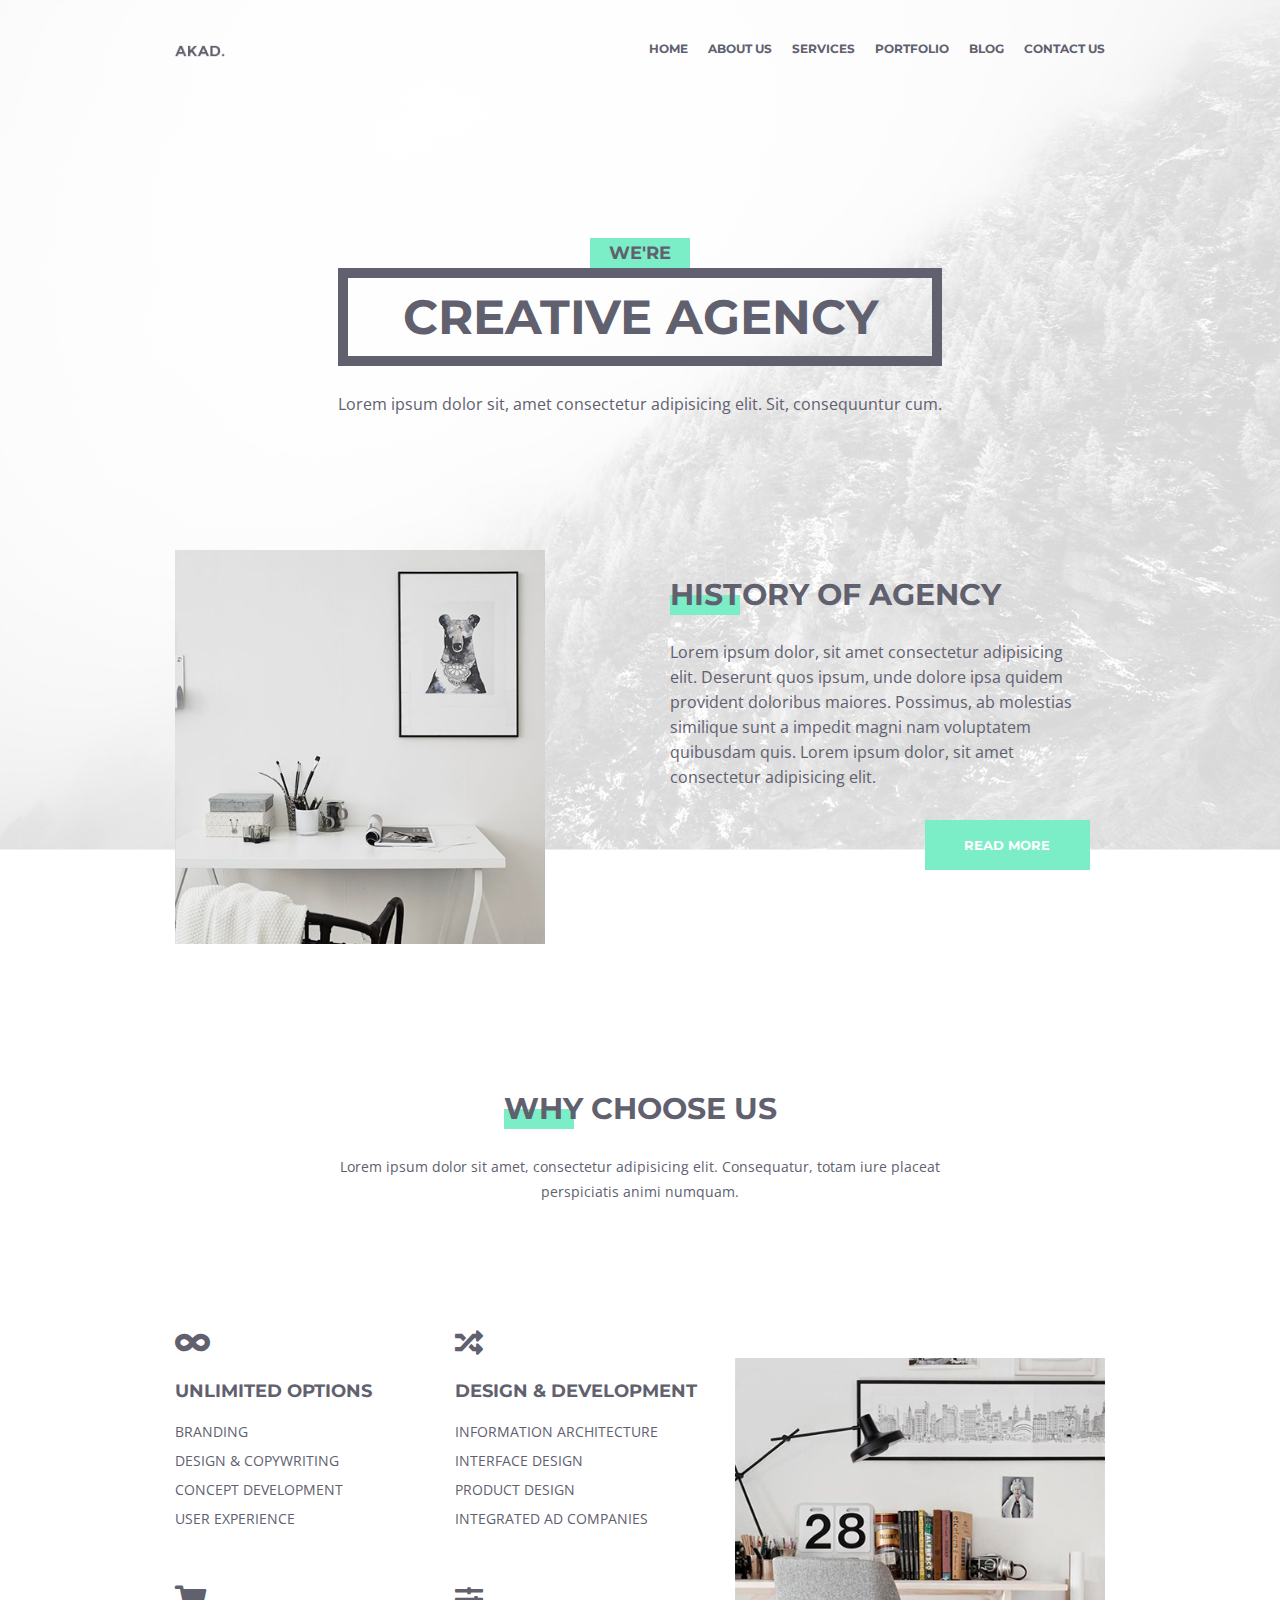
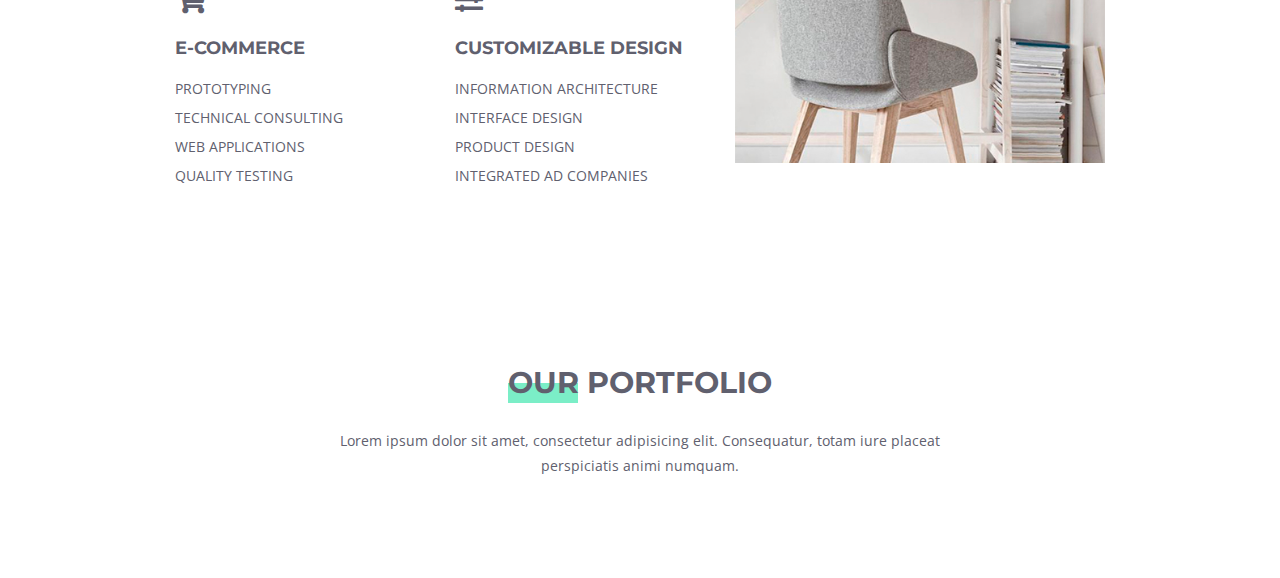
==== index.html @ 32f91527 "added index.html, styles, images" ====
<!DOCTYPE html>
<html lang="en">
<head>
    <link rel="stylesheet" href="reset.css">
    <link rel="stylesheet" href="style.css">
    <link rel="stylesheet" href="fontawesome/all.css">

    <link rel="preconnect" href="https://fonts.gstatic.com">
    <link href="https://fonts.googleapis.com/css2?family=Open+Sans:wght@300;400;600;700;800&display=swap" rel="stylesheet">
    <link href="https://fonts.googleapis.com/css2?family=Montserrat:wght@300;400;500;600;700;800;900&display=swap" rel="stylesheet">

    <meta charset="UTF-8">
    <meta name="viewport" content="width=device-width, initial-scale=1.0">
    <title>AKAD</title>
</head>
<body>
    <header class="header">
        <div class="container">
            <div class="row">
                <div class="col-xs-12 col-md-1">
                    <div class="logo">
                        <a href="index.html"><img src="img/logo.png" alt=""></a>
                    </div>
                </div>

                <div class="col-xs-12 col-md-11 flex-end">
                    <nav class="nav">
                        <ul class="menu">
                            <li><a href="">home</a></li>
                            <li><a href="">about us</a></li>
                            <li><a href="">services</a></li>
                            <li><a href="">portfolio</a></li>
                            <li><a href="">blog</a></li>
                            <li><a href="">contact us</a></li>
                        </ul>
                    </nav>
                </div>
            </div>
        </div>
    </header>

    <div class="site-hero">
        <div class="container">
            <div class="row">
                <div class="col-xs-12 col-md-12">
                    <div class="slides">
                        <div class="slide-1">
                            <div class="small-title">
                                <h3>we're</h3>
                            </div>
                            <div class="big-title">
                                <h2>creative agency</h2>
                            </div>
                            <p>Lorem ipsum dolor sit, amet consectetur adipisicing elit. Sit, consequuntur cum.</p>
                        </div>
                    </div>
                </div>
            </div>
        </div>
    </div>

    <div class="site-history-agency">
        <div class="container">
            <div class="row">
                <div class="col-xs-12 col-md-5 center-xs">
                    <div class="history-pic">
                        <img src="img/hero-post.png" alt="">
                    </div>
                </div>

                <div class="col-xs-12 col-md-1"></div>

                <div class="col-xs-12 col-md-6">
                    <div class="history-info center-col-xs">
                        <div class="section-title">
                            <h2>history of agency</h2>
                        </div>
                        <div class="history-desc">
                            <p>Lorem ipsum dolor, sit amet consectetur adipisicing elit. Deserunt quos ipsum, unde dolore ipsa quidem provident doloribus maiores. Possimus, ab molestias similique sunt a impedit magni nam voluptatem quibusdam quis. Lorem ipsum dolor, sit amet consectetur adipisicing elit.</p>
                            <button class="default-btn green">read more</button>
                        </div>
                    </div>
                </div>
            </div>
        </div>
    </div>

    <main class="main">
        <section class="page choose-us">
            <div class="container">
                <div class="row">
                    <div class="col-xs-12 col-md-12 flex-center">
                        <div class="section-title">
                            <h2>why choose us</h2>
                        </div>
                    </div>
                    <div class="col-xs-12 col-md-12 flex-center-horiz">
                        <div class="section-desc">
                            <p>Lorem ipsum dolor sit amet, consectetur adipisicing elit. Consequatur, totam iure placeat perspiciatis animi numquam.</p>
                        </div>
                    </div>
                </div>

                <div class="row">
                    <div class="col-xs-12 col-md-7 col-sm-12">
                        <div class="row">
                            <div class="col-xs-12 col-md-6 col-sm-6 center-xs">
                                <div class="service">
                                    <div class="service-title">
                                        <i class="fas fa-infinity fa-2x"></i>
                                        <h3>unlimited options</h3>
                                    </div>
                                    <div class="service-desc">
                                        <p>branding</p>
                                        <p>design & copywriting</p>
                                        <p>concept development</p>
                                        <p>user experience</p>
                                    </div>
                                </div>
                            </div>

                            <div class="col-xs-12 col-md-6 col-sm-6 center-xs">
                                <div class="service">
                                    <div class="service-title">
                                        <i class="fas fa-random fa-2x"></i>
                                        <h3>design & development</h3>
                                    </div>
                                    <div class="service-desc">
                                        <p>information architecture</p>
                                        <p>interface design</p>
                                        <p>product design</p>
                                        <p>integrated ad companies</p>
                                    </div>
                                </div>
                            </div>

                            <div class="col-xs-12 col-md-6 col-sm-6 center-xs">
                                <div class="service">
                                    <div class="service-title">
                                        <i class="fas fa-shopping-cart fa-2x"></i>
                                        <h3>e-commerce</h3>
                                    </div>
                                    <div class="service-desc">
                                        <p>prototyping</p>
                                        <p>technical consulting</p>
                                        <p>web applications</p>
                                        <p>quality testing</p>
                                    </div>
                                </div>
                            </div>

                            <div class="col-xs-12 col-md-6 col-sm-6 center-xs">
                                <div class="service">
                                    <div class="service-title">
                                        <i class="fas fa-sliders-h fa-2x"></i>
                                        <h3>customizable design</h3>
                                    </div>
                                    <div class="service-desc">
                                        <p>information architecture</p>
                                        <p>interface design</p>
                                        <p>product design</p>
                                        <p>integrated ad companies</p>
                                    </div>
                                </div>
                            </div>
                        </div>
                    </div>

                    <div class="col-xs-12 col-md-5 col-sm-12 center-xs flex-center-vert">
                        <div class="service-pic">
                            <img src="img/service-post.png" alt="">
                        </div>
                    </div>
                </div>
            </div>
        </section>

        <section class="page portfolio">
            <div class="container">
                <div class="row">
                    <div class="col-xs-12 col-md-12 flex-center">
                        <div class="section-title">
                            <h2>our portfolio</h2>
                        </div>
                    </div>
                    <div class="col-xs-12 col-md-12 flex-center-horiz">
                        <div class="section-desc">
                            <p>Lorem ipsum dolor sit amet, consectetur adipisicing elit. Consequatur, totam iure placeat perspiciatis animi numquam.</p>
                        </div>
                    </div>
                </div>
            </div>
        </section>
    </main>
</body>
</html>
---- style.css ----
.col-xs-12 {
  flex: 0 0 100%;
  max-width: 100%;
}

.container {
  width: 100%;
  padding: 0 15px;
  margin: 0 auto;
}

.row {
  display: flex;
  flex-wrap: wrap;
  margin: 0 -15px;
}

.page {
  padding-top: 150px;
}

[class*=col-] {
  padding: 0 15px;
}

@media (min-width: 1200px) {
  .container {
    max-width: 1140px;
  }
}
@media (min-width: 992px) {
  .container {
    max-width: 960px;
  }

  .col-md-1 {
    flex: 0 0 8.3333333333%;
    max-width: 8.3333333333%;
  }

  .col-md-2 {
    flex: 0 0 16.6666666667%;
    max-width: 16.6666666667%;
  }

  .col-md-3 {
    flex: 0 0 25%;
    max-width: 25%;
  }

  .col-md-4 {
    flex: 0 0 33.3333333333%;
    max-width: 33.3333333333%;
  }

  .col-md-5 {
    flex: 0 0 41.6666666667%;
    max-width: 41.6666666667%;
  }

  .col-md-6 {
    flex: 0 0 50%;
    max-width: 50%;
  }

  .col-md-7 {
    flex: 0 0 58.3333333333%;
    max-width: 58.3333333333%;
  }

  .col-md-8 {
    flex: 0 0 66.6666666667%;
    max-width: 66.6666666667%;
  }

  .col-md-9 {
    flex: 0 0 75%;
    max-width: 75%;
  }

  .col-md-10 {
    flex: 0 0 83.3333333333%;
    max-width: 83.3333333333%;
  }

  .col-md-11 {
    flex: 0 0 91.6666666667%;
    max-width: 91.6666666667%;
  }

  .col-md-12 {
    flex: 0 0 100%;
    max-width: 100%;
  }
}
@media (min-width: 768px) and (max-width: 991px) {
  .container {
    max-width: 720px;
  }

  .col-sm-1 {
    flex: 0 0 8.3333333333%;
    max-width: 8.3333333333%;
  }

  .col-sm-2 {
    flex: 0 0 16.6666666667%;
    max-width: 16.6666666667%;
  }

  .col-sm-3 {
    flex: 0 0 25%;
    max-width: 25%;
  }

  .col-sm-4 {
    flex: 0 0 33.3333333333%;
    max-width: 33.3333333333%;
  }

  .col-sm-5 {
    flex: 0 0 41.6666666667%;
    max-width: 41.6666666667%;
  }

  .col-sm-6 {
    flex: 0 0 50%;
    max-width: 50%;
  }

  .col-sm-7 {
    flex: 0 0 58.3333333333%;
    max-width: 58.3333333333%;
  }

  .col-sm-8 {
    flex: 0 0 66.6666666667%;
    max-width: 66.6666666667%;
  }

  .col-sm-9 {
    flex: 0 0 75%;
    max-width: 75%;
  }

  .col-sm-10 {
    flex: 0 0 83.3333333333%;
    max-width: 83.3333333333%;
  }

  .col-sm-11 {
    flex: 0 0 91.6666666667%;
    max-width: 91.6666666667%;
  }

  .col-sm-12 {
    flex: 0 0 100%;
    max-width: 100%;
  }

  .center-xs {
    display: flex;
    justify-content: center;
    align-items: center;
  }

  .center-col-xs {
    display: flex;
    justify-content: center;
    align-items: center;
    text-align: center;
    flex-direction: column;
  }

  .page {
    padding-top: 80px;
  }
}
@media (max-width: 767px) {
  .container {
    max-width: 450px;
  }

  .center-xs {
    display: flex;
    justify-content: center;
    align-items: center;
  }

  .center-col-xs {
    display: flex;
    justify-content: center;
    align-items: center;
    text-align: center;
    flex-direction: column;
  }

  .page {
    padding-top: 50px;
  }
}
* {
  box-sizing: border-box;
}

body {
  font-family: "Open Sans", sans-serif;
  color: #60606e;
  background-color: #fff;
  font-size: 14px;
}

a {
  color: #60606e;
}

img {
  vertical-align: middle;
  max-width: 100%;
}

.flex-center {
  display: flex;
  justify-content: center;
  align-items: center;
}

.flex-center-horiz {
  display: flex;
  justify-content: center;
}

.flex-center-vert {
  display: flex;
  align-items: center;
}

.flex-end {
  display: flex;
  justify-content: flex-end;
}

/*HEADER*/
.header {
  height: 100px;
  display: flex;
  align-items: center;
}

.logo {
  position: relative;
  z-index: 5000;
}
.logo a {
  cursor: pointer;
}

@media (max-width: 767px) {
  .nav {
    overflow-x: scroll;
  }
}
.nav .menu {
  display: flex;
}
.nav .menu li {
  margin-right: 20px;
}
.nav .menu li:last-child {
  margin-right: 0;
}
.nav .menu li a {
  display: block;
  text-decoration: none;
  font-family: "Montserrat", sans-serif;
  font-weight: 700;
  text-transform: uppercase;
  font-size: 12px;
  position: relative;
}
.nav .menu li a:after {
  content: "";
  position: absolute;
  top: 50%;
  left: 0;
  width: 0;
  height: 1px;
  background-color: #60606e;
  opacity: 0;
  transition: width 0.2s;
}
.nav .menu li a:hover:after {
  opacity: 1;
  top: -50%;
  width: 50%;
  transition-timing-function: ease-in-out;
}

/*SLIDER*/
.site-hero {
  height: 850px;
  width: 100%;
  background: white url(img/site-hero.jpg) no-repeat center;
  background-size: cover;
  margin-top: -100px;
}

.slides {
  display: flex;
  justify-content: center;
  height: 550px;
  margin-top: 50px;
}
.slides .slide-1 {
  display: flex;
  justify-content: center;
  align-items: center;
  flex-direction: column;
  width: max-content;
  text-align: center;
}
.slides .slide-1 .small-title {
  width: 100px;
  height: 30px;
  background-color: #7beec7;
  text-align: center;
  display: flex;
  justify-content: center;
  align-items: center;
}
.slides .slide-1 .small-title h3 {
  font-size: 18px;
  font-family: "Montserrat", sans-serif;
  font-weight: bold;
  text-transform: uppercase;
}
.slides .slide-1 .big-title {
  width: 100%;
  border: 10px solid #60606e;
  padding: 15px 40px;
  margin-bottom: 30px;
}
.slides .slide-1 .big-title h2 {
  font-family: "Montserrat", sans-serif;
  font-weight: bold;
  font-size: 48px;
  text-transform: uppercase;
}
@media (max-width: 767px) {
  .slides .slide-1 .big-title {
    padding: 15px 25px;
  }
}
.slides .slide-1 p {
  width: 100%;
  font-size: 16px;
}

/*HISTORY OF AGENCY BLOCK*/
.site-history-agency {
  margin-top: -300px;
}

.history-pic img {
  max-height: 400px;
}

.section-title {
  padding-bottom: 30px;
}
.section-title h2 {
  position: relative;
  z-index: 1;
  font-family: "Montserrat", sans-serif;
  font-size: 30px;
  text-transform: uppercase;
  font-weight: bold;
}
.section-title h2:after {
  content: "";
  position: absolute;
  height: 20px;
  width: 70px;
  background-color: #7beec7;
  left: 0;
  top: 15px;
  z-index: -1;
}
@media (max-width: 767px) {
  .section-title h2:after {
    left: 50%;
    margin-left: -35px;
  }
}

.history-info {
  padding-top: 30px;
}

.history-desc {
  display: flex;
  flex-direction: column;
}
.history-desc p {
  font-size: 16px;
  line-height: 25px;
}
.history-desc button {
  align-self: flex-end;
}
@media (max-width: 767px) {
  .history-desc button {
    align-self: center;
  }
}
@media (min-width: 768px) and (max-width: 991px) {
  .history-desc button {
    align-self: center;
  }
}

.default-btn {
  margin-top: 30px;
  height: 50px;
  width: 165px;
  outline: none;
  cursor: pointer;
  font-family: "Montserrat", sans-serif;
  font-weight: bold;
  text-transform: uppercase;
  border: none;
  transition: 0.2s ease-in-out;
}
.default-btn:hover {
  box-shadow: 0 0 10px rgba(96, 96, 110, 0.5);
  transform: scale(1.1);
}

.green {
  color: white;
  background-color: #7beec7;
}

/*MAIN*/
/*WHY CHOOSE US*/
.section-desc {
  text-align: center;
  margin-bottom: 100px;
  max-width: 66%;
}
.section-desc p {
  line-height: 25px;
}
@media (max-width: 767px) {
  .section-desc {
    margin-bottom: 50px;
  }
}

.service {
  padding: 25px 0 35px;
}
.service .service-title h3 {
  margin: 25px 0;
  font-size: 18px;
  font-family: "Montserrat", sans-serif;
  font-weight: bold;
  text-transform: uppercase;
}
@media (max-width: 767px) {
  .service .service-title {
    display: flex;
    justify-content: center;
    align-items: center;
    flex-direction: column;
  }
}
.service .service-desc p {
  margin-bottom: 15px;
  text-transform: uppercase;
}
.service .service-desc p:last-child {
  margin-bottom: 0;
}
@media (max-width: 767px) {
  .service .service-desc p {
    display: flex;
    justify-content: center;
    align-items: center;
    flex-direction: column;
  }
}

/*# sourceMappingURL=style.css.map */
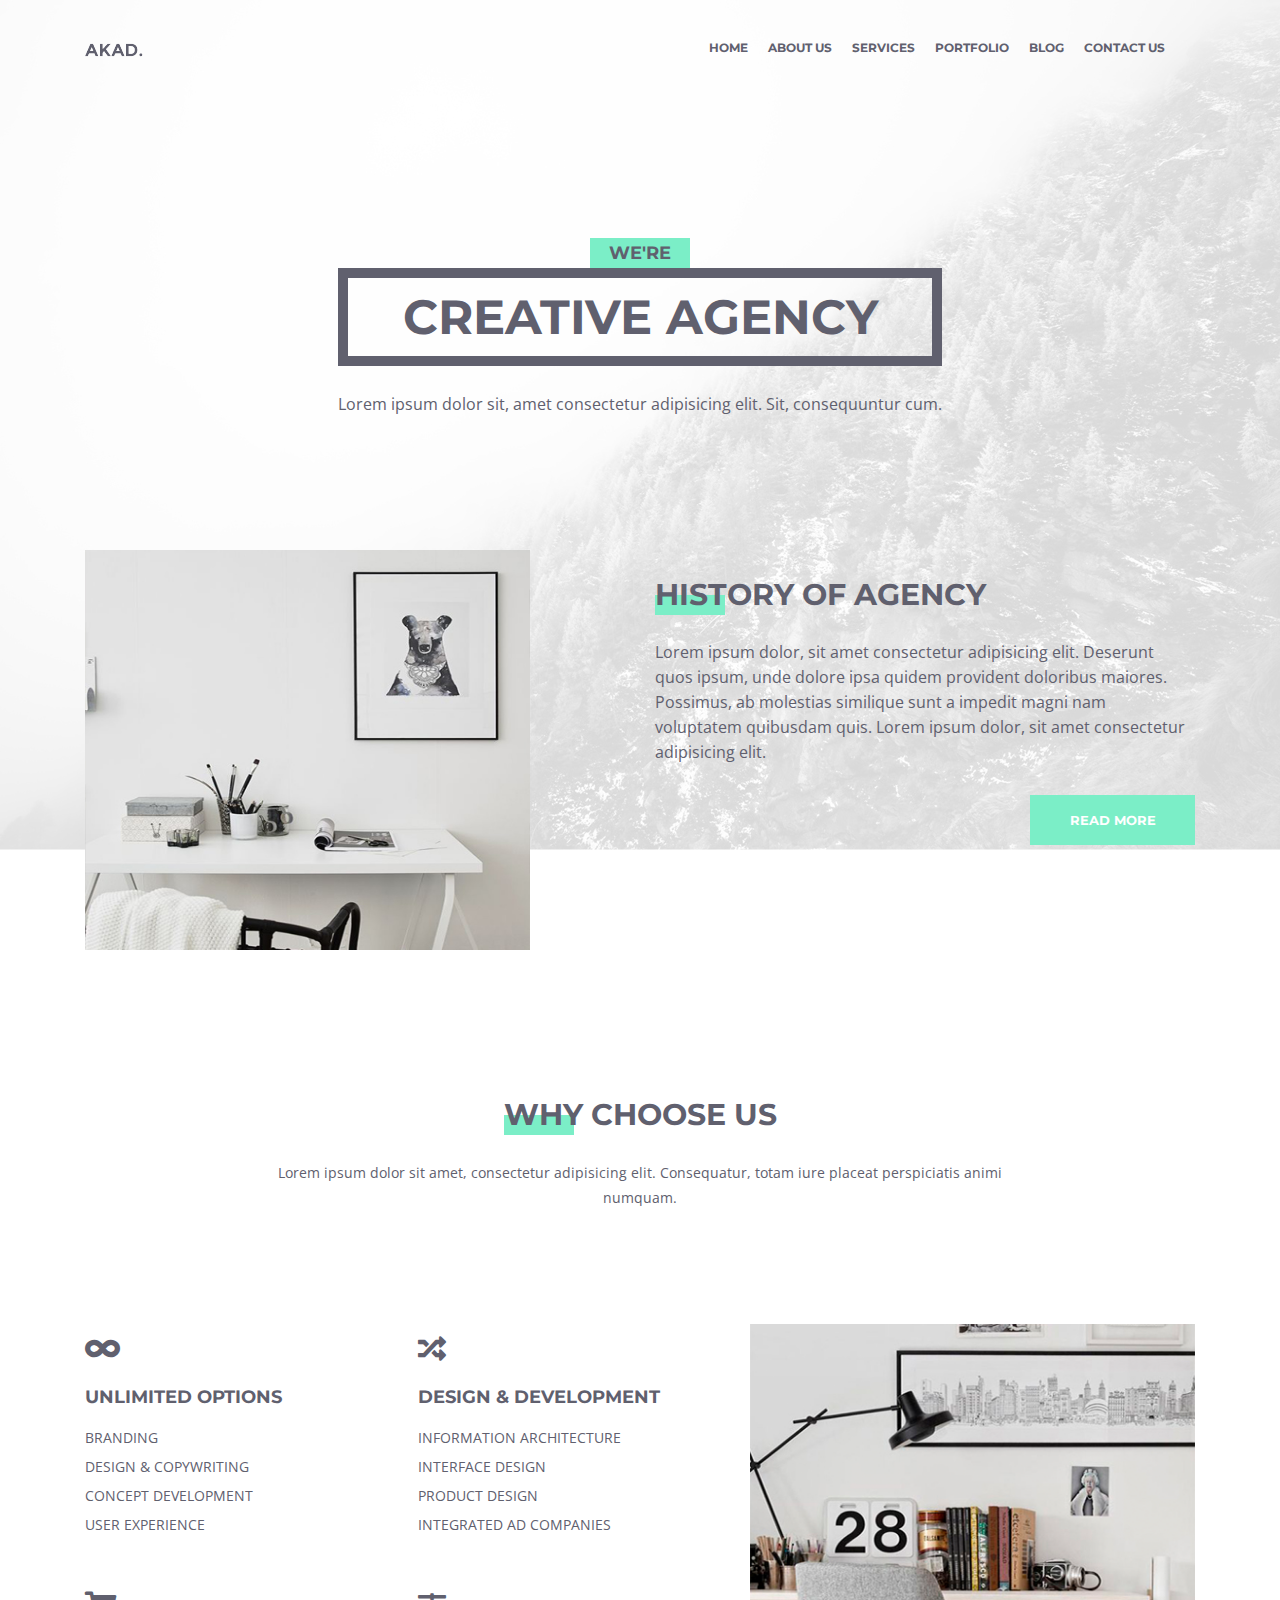
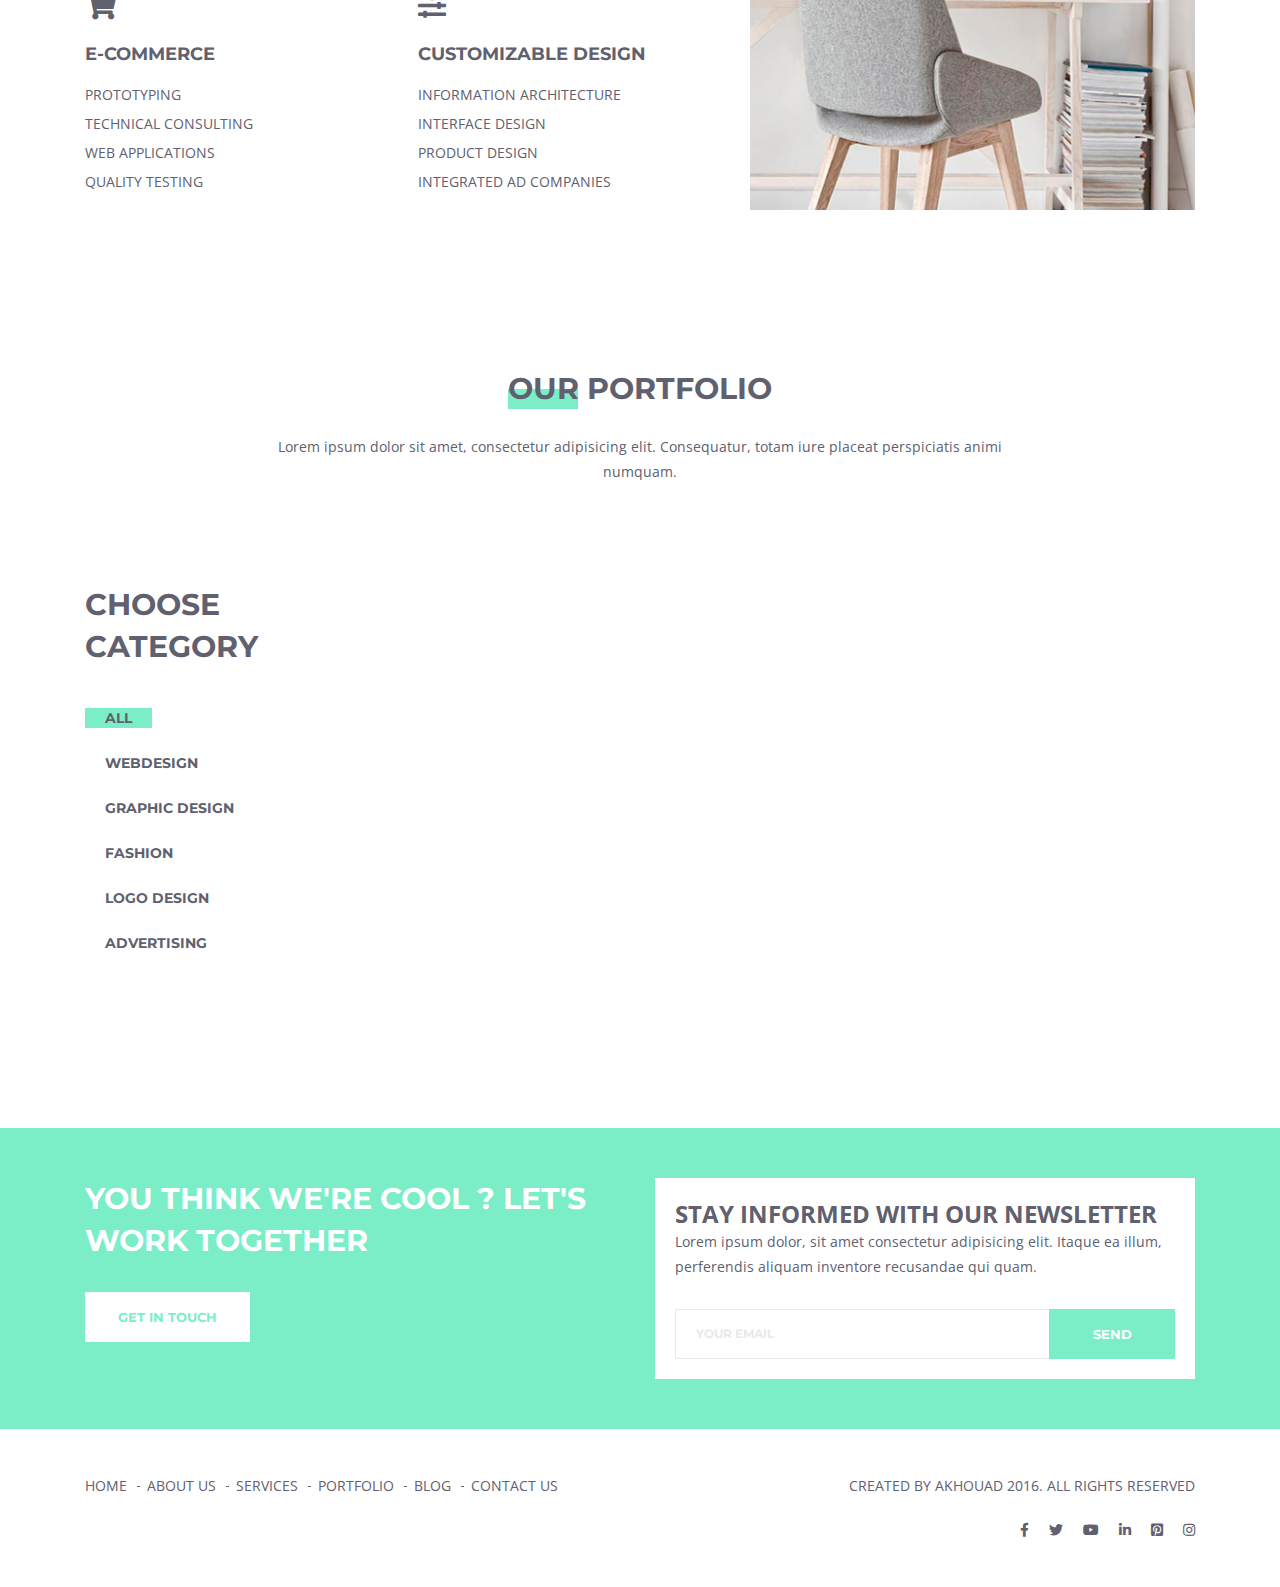
==== commit 44a9832d: "bug fix #3" ====
--- a/index.html
+++ b/index.html
@@ -17,23 +17,42 @@
     <header class="header">
         <div class="container">
             <div class="row">
-                <div class="col-xs-12 col-md-1">
+                <div class="col-xs-6 col-md-1 col-sm-3 col-lg-1">
                     <div class="logo">
                         <a href="index.html"><img src="img/logo.png" alt=""></a>
                     </div>
                 </div>
 
-                <div class="col-xs-12 col-md-11 flex-end">
-                    <nav class="nav">
+                <div class="col-xs-6 col-md-11 col-sm-9 col-lg-11 flex-end">
+                    <nav class="nav-desktop">
                         <ul class="menu">
-                            <li><a href="">home</a></li>
-                            <li><a href="">about us</a></li>
+                            <li><a href="index.html">home</a></li>
+                            <li><a href="about.html">about us</a></li>
                             <li><a href="">services</a></li>
                             <li><a href="">portfolio</a></li>
                             <li><a href="">blog</a></li>
                             <li><a href="">contact us</a></li>
                         </ul>
                     </nav>
+
+                    <div class="menu-burger">
+                        <div class="menu-icon" id="xs-icon">
+                            <div class="line"></div>
+                            <div class="line"></div>
+                            <div class="line"></div>
+                        </div>
+
+                        <nav class="nav-mobile" id="xs-menu">
+                            <ul class="menu-mobile">
+                                <li><a href="index.html">home</a></li>
+                                <li><a href="about.html">about us</a></li>
+                                <li><a href="">services</a></li>
+                                <li><a href="">portfolio</a></li>
+                                <li><a href="">blog</a></li>
+                                <li><a href="">contact us</a></li>
+                            </ul>
+                        </nav>
+                    </div>
                 </div>
             </div>
         </div>
@@ -42,7 +61,7 @@
     <div class="site-hero">
         <div class="container">
             <div class="row">
-                <div class="col-xs-12 col-md-12">
+                <div class="col-xs-12 col-md-12 col-sm-12 col-lg-12">
                     <div class="slides">
                         <div class="slide-1">
                             <div class="small-title">
@@ -62,16 +81,16 @@
     <div class="site-history-agency">
         <div class="container">
             <div class="row">
-                <div class="col-xs-12 col-md-5 center-xs">
+                <div class="col-xs-12 col-md-5 col-sm-5 col-lg-5 center-xs">
                     <div class="history-pic">
                         <img src="img/hero-post.png" alt="">
                     </div>
                 </div>
 
-                <div class="col-xs-12 col-md-1"></div>
-
-                <div class="col-xs-12 col-md-6">
-                    <div class="history-info center-col-xs">
+                <div class="col-xs-12 col-md-1 col-sm-1 col-lg-1"></div>
+
+                <div class="col-xs-12 col-md-6 col-sm-6 col-lg-6 center-col-xs">
+                    <div class="history-info">
                         <div class="section-title">
                             <h2>history of agency</h2>
                         </div>
@@ -89,12 +108,12 @@
         <section class="page choose-us">
             <div class="container">
                 <div class="row">
-                    <div class="col-xs-12 col-md-12 flex-center">
+                    <div class="col-xs-12 col-md-12 col-sm-12 col-lg-12 flex-center">
                         <div class="section-title">
                             <h2>why choose us</h2>
                         </div>
                     </div>
-                    <div class="col-xs-12 col-md-12 flex-center-horiz">
+                    <div class="col-xs-12 col-md-12 col-sm-12 col-lg-12 flex-center-horiz">
                         <div class="section-desc">
                             <p>Lorem ipsum dolor sit amet, consectetur adipisicing elit. Consequatur, totam iure placeat perspiciatis animi numquam.</p>
                         </div>
@@ -102,9 +121,9 @@
                 </div>
 
                 <div class="row">
-                    <div class="col-xs-12 col-md-7 col-sm-12">
+                    <div class="col-xs-12 col-md-7 col-sm-12 col-lg-7">
                         <div class="row">
-                            <div class="col-xs-12 col-md-6 col-sm-6 center-xs">
+                            <div class="col-xs-12 col-md-6 col-sm-6 col-lg-6 center-xs">
                                 <div class="service">
                                     <div class="service-title">
                                         <i class="fas fa-infinity fa-2x"></i>
@@ -119,7 +138,7 @@
                                 </div>
                             </div>
 
-                            <div class="col-xs-12 col-md-6 col-sm-6 center-xs">
+                            <div class="col-xs-12 col-md-6 col-sm-6 col-lg-6 center-xs">
                                 <div class="service">
                                     <div class="service-title">
                                         <i class="fas fa-random fa-2x"></i>
@@ -134,7 +153,7 @@
                                 </div>
                             </div>
 
-                            <div class="col-xs-12 col-md-6 col-sm-6 center-xs">
+                            <div class="col-xs-12 col-md-6 col-sm-6 col-lg-6 center-xs">
                                 <div class="service">
                                     <div class="service-title">
                                         <i class="fas fa-shopping-cart fa-2x"></i>
@@ -149,7 +168,7 @@
                                 </div>
                             </div>
 
-                            <div class="col-xs-12 col-md-6 col-sm-6 center-xs">
+                            <div class="col-xs-12 col-md-6 col-sm-6 col-lg-6 center-xs">
                                 <div class="service">
                                     <div class="service-title">
                                         <i class="fas fa-sliders-h fa-2x"></i>
@@ -166,7 +185,7 @@
                         </div>
                     </div>
 
-                    <div class="col-xs-12 col-md-5 col-sm-12 center-xs flex-center-vert">
+                    <div class="col-xs-12 col-md-5 col-sm-12 col-lg-5 center-xs flex-center-vert">
                         <div class="service-pic">
                             <img src="img/service-post.png" alt="">
                         </div>
@@ -178,19 +197,201 @@
         <section class="page portfolio">
             <div class="container">
                 <div class="row">
-                    <div class="col-xs-12 col-md-12 flex-center">
+                    <div class="col-xs-12 col-md-12 col-sm-12 col-lg-12 flex-center">
                         <div class="section-title">
                             <h2>our portfolio</h2>
                         </div>
                     </div>
-                    <div class="col-xs-12 col-md-12 flex-center-horiz">
+                    <div class="col-xs-12 col-md-12 col-sm-12 col-lg-12 flex-center-horiz">
                         <div class="section-desc">
                             <p>Lorem ipsum dolor sit amet, consectetur adipisicing elit. Consequatur, totam iure placeat perspiciatis animi numquam.</p>
                         </div>
                     </div>
                 </div>
+
+                <div class="row">
+                    <div class="col-xs-12 col-md-3 col-sm-12 col-lg-3 center-xs">
+                        <div class="categories">
+                            <div class="categories-title center-xs">
+                                <h2>choose category</h2>
+                            </div>
+                            <div class="categories-items">
+                                <ul class="categories-menu">
+                                    <li class="active"><a href="">all</a></li>
+                                    <li><a href="">webdesign</a></li>
+                                    <li><a href="">graphic design</a></li>
+                                    <li><a href="">fashion</a></li>
+                                    <li><a href="">logo design</a></li>
+                                    <li><a href="">advertising</a></li>
+                                </ul>
+                            </div>
+                        </div>
+                    </div>
+
+                    <div class="col-xs-12 col-md-9 col-sm-12 col-lg-9">
+                        <div class="row flex-center-horiz">
+                            <div class="col-xs-6 col-md-4 col-sm-4 col-lg-4">
+                                <div class="photo">
+                                    <div class="overlay"></div>
+                                    <a href=""><img src="img/portfolio1.png" alt=""></a>
+
+                                    <div class="photo-desc">
+                                        <h3>name</h3>
+                                        <button class="btn-larger">elnarge</button>
+                                    </div>
+                                </div>
+
+                                <div class="photo">
+                                    <div class="overlay"></div>
+                                    <a href=""><img src="img/portfolio4.png" alt=""></a>
+                                    
+                                    <div class="photo-desc">
+                                        <h3>name</h3>
+                                        <button class="btn-larger">elnarge</button>
+                                    </div>
+                                </div>
+
+                                <div class="photo">
+                                    <div class="overlay"></div>
+                                    <a href=""><img src="img/portfolio7.png" alt=""></a>
+                                    
+                                    <div class="photo-desc">
+                                        <h3>name</h3>
+                                        <button class="btn-larger">elnarge</button>
+                                    </div>
+                                </div>
+                            </div>
+
+                            <div class="col-xs-6 col-md-4 col-sm-4 col-lg-4">
+                                <div class="photo">
+                                    <div class="overlay"></div>
+                                    <a href=""><img src="img/portfolio2.png" alt=""></a>
+                                    
+                                    <div class="photo-desc">
+                                        <h3>name</h3>
+                                        <button class="btn-larger">elnarge</button>
+                                    </div>
+                                </div>
+
+                                <div class="photo">
+                                    <div class="overlay"></div>
+                                    <a href=""><img src="img/portfolio5.png" alt=""></a>
+                                    
+                                    <div class="photo-desc">
+                                        <h3>name</h3>
+                                        <button class="btn-larger">elnarge</button>
+                                    </div>
+                                </div>
+
+                                <div class="photo">
+                                    <div class="overlay"></div>
+                                    <a href=""><img src="img/portfolio8.png" alt=""></a>
+                                    
+                                    <div class="photo-desc">
+                                        <h3>name</h3>
+                                        <button class="btn-larger">elnarge</button>
+                                    </div>
+                                </div>
+                            </div>
+
+                            <div class="col-xs-6 col-md-4 col-sm-4 col-lg-4">
+                                <div class="photo">
+                                    <div class="overlay"></div>
+                                    <a href=""><img src="img/portfolio3.png" alt=""></a>
+                                    
+                                    <div class="photo-desc">
+                                        <h3>name</h3>
+                                        <button class="btn-larger">elnarge</button>
+                                    </div>
+                                </div>
+
+                                <div class="photo">
+                                    <div class="overlay"></div>
+                                    <a href=""><img src="img/portfolio6.png" alt=""></a>
+                                    
+                                    <div class="photo-desc">
+                                        <h3>name</h3>
+                                        <button class="btn-larger">elnarge</button>
+                                    </div>
+                                </div>
+
+                                <div class="photo">
+                                    <div class="overlay"></div>
+                                    <a href=""><img src="img/portfolio9.png" alt=""></a>
+                                    
+                                    <div class="photo-desc">
+                                        <h3>name</h3>
+                                        <button class="btn-larger">elnarge</button>
+                                    </div>
+                                </div>
+                            </div>
+                        </div>
+                    </div>
+                </div>
+            </div>
+        </section>
+
+        <section class="page newsletter">
+            <div class="container">
+                <div class="row">
+                    <div class="col-xs-12 col-md-6 col-sm-6 col-lg-6 center-xs">
+                        <div class="newsletter-left-area">
+                            <h2>you think we're cool ? let's work together</h2>
+                            <button class="default-btn white">get in touch</button>
+                        </div>
+                    </div>
+
+                    <div class="col-xs-12 col-md-6 col-sm-6 col-lg-6">
+                        <div class="newsletter-form">
+                            <h3>stay informed with our newsletter</h3>
+                            <p>Lorem ipsum dolor, sit amet consectetur adipisicing elit. Itaque ea illum, perferendis aliquam inventore recusandae qui quam.</p>
+                            <div class="email-newsletter">
+                                <form action="">
+                                    <input type="email" placeholder="your email" class="email-form">
+                                    <button class="default-btn green">send</button>
+                                </form>
+                            </div>
+                        </div>
+                    </div>
+                </div>
             </div>
         </section>
     </main>
+
+    <footer class="footer">
+        <div class="container">
+            <div class="row">
+                <div class="col-xs-12 col-md-7 col-sm-12 col-lg-7 center-xs">
+                    <nav class="nav-footer">
+                        <ul class="footer-menu">
+                            <li><a href="index.html">home</a></li>
+                            <li><a href="about.html">about us</a></li>
+                            <li><a href="">services</a></li>
+                            <li><a href="">portfolio</a></li>
+                            <li><a href="">blog</a></li>
+                            <li><a href="">contact us</a></li>
+                        </ul>
+                    </nav>
+                </div>
+
+                <div class="col-xs-12 col-md-5 col-sm-12 col-lg-5 center-xs">
+                    <div class="copyright">
+                        <p>created by akhouad 2016. all rights reserved</p>
+                        <ul class="social">
+                            <li><a href=""><i class="fab fa-facebook-f"></i></a></li>
+                            <li><a href=""><i class="fab fa-twitter"></i></a></li>
+                            <li><a href=""><i class="fab fa-youtube"></i></a></li>
+                            <li><a href=""><i class="fab fa-linkedin-in"></i></a></li>
+                            <li><a href=""><i class="fab fa-pinterest-square"></i></a></li>
+                            <li><a href=""><i class="fab fa-instagram"></i></a></li>
+                        </ul>
+                    </div>
+                </div>
+            </div>
+        </div>
+    </footer>
+
+
+    <script src="menu.js"></script>
 </body>
 </html>--- a/style.css
+++ b/style.css
@@ -1,6 +1,11 @@
 .col-xs-12 {
   flex: 0 0 100%;
   max-width: 100%;
+}
+
+.col-xs-6 {
+  flex: 0 0 50%;
+  max-width: 50%;
 }
 
 .container {
@@ -16,7 +21,7 @@
 }
 
 .page {
-  padding-top: 150px;
+  margin-top: 150px;
 }
 
 [class*=col-] {
@@ -27,8 +32,68 @@
   .container {
     max-width: 1140px;
   }
-}
-@media (min-width: 992px) {
+
+  .col-lg-1 {
+    flex: 0 0 8.3333333333%;
+    max-width: 8.3333333333%;
+  }
+
+  .col-lg-2 {
+    flex: 0 0 16.6666666667%;
+    max-width: 16.6666666667%;
+  }
+
+  .col-lg-3 {
+    flex: 0 0 25%;
+    max-width: 25%;
+  }
+
+  .col-lg-4 {
+    flex: 0 0 33.3333333333%;
+    max-width: 33.3333333333%;
+  }
+
+  .col-lg-5 {
+    flex: 0 0 41.6666666667%;
+    max-width: 41.6666666667%;
+  }
+
+  .col-lg-6 {
+    flex: 0 0 50%;
+    max-width: 50%;
+  }
+
+  .col-lg-7 {
+    flex: 0 0 58.3333333333%;
+    max-width: 58.3333333333%;
+  }
+
+  .col-lg-8 {
+    flex: 0 0 66.6666666667%;
+    max-width: 66.6666666667%;
+  }
+
+  .col-lg-9 {
+    flex: 0 0 75%;
+    max-width: 75%;
+  }
+
+  .col-lg-10 {
+    flex: 0 0 83.3333333333%;
+    max-width: 83.3333333333%;
+  }
+
+  .col-lg-11 {
+    flex: 0 0 91.6666666667%;
+    max-width: 91.6666666667%;
+  }
+
+  .col-lg-12 {
+    flex: 0 0 100%;
+    max-width: 100%;
+  }
+}
+@media (min-width: 992px) and (max-width: 1199px) {
   .container {
     max-width: 960px;
   }
@@ -162,6 +227,22 @@
     display: flex;
     justify-content: center;
     align-items: center;
+  }
+
+  .page {
+    margin-top: 80px;
+  }
+}
+@media (max-width: 767px) {
+  .container {
+    max-width: 450px;
+  }
+
+  .center-xs {
+    display: flex;
+    justify-content: center;
+    align-items: center;
+    text-align: center;
   }
 
   .center-col-xs {
@@ -173,30 +254,7 @@
   }
 
   .page {
-    padding-top: 80px;
-  }
-}
-@media (max-width: 767px) {
-  .container {
-    max-width: 450px;
-  }
-
-  .center-xs {
-    display: flex;
-    justify-content: center;
-    align-items: center;
-  }
-
-  .center-col-xs {
-    display: flex;
-    justify-content: center;
-    align-items: center;
-    text-align: center;
-    flex-direction: column;
-  }
-
-  .page {
-    padding-top: 50px;
+    margin-top: 50px;
   }
 }
 * {
@@ -211,7 +269,9 @@
 }
 
 a {
+  display: block;
   color: #60606e;
+  text-decoration: none;
 }
 
 img {
@@ -240,6 +300,11 @@
   justify-content: flex-end;
 }
 
+.flex-wrap {
+  display: flex;
+  flex-wrap: wrap;
+}
+
 /*HEADER*/
 .header {
   height: 100px;
@@ -255,30 +320,39 @@
   cursor: pointer;
 }
 
-@media (max-width: 767px) {
-  .nav {
-    overflow-x: scroll;
-  }
-}
-.nav .menu {
-  display: flex;
-}
-.nav .menu li {
+.nav-desktop {
+  position: relative;
+  z-index: 5000;
+}
+@media (max-width: 767px) {
+  .nav-desktop {
+    visibility: hidden;
+    opacity: 0;
+  }
+}
+@media (min-width: 768px) and (max-width: 991px) {
+  .nav-desktop {
+    visibility: hidden;
+    opacity: 0;
+  }
+}
+.nav-desktop .menu {
+  display: flex;
+}
+.nav-desktop .menu li {
   margin-right: 20px;
 }
-.nav .menu li:last-child {
+.nav-desktop .menu li:last-child {
   margin-right: 0;
 }
-.nav .menu li a {
-  display: block;
-  text-decoration: none;
+.nav-desktop .menu li a {
   font-family: "Montserrat", sans-serif;
   font-weight: 700;
   text-transform: uppercase;
   font-size: 12px;
   position: relative;
 }
-.nav .menu li a:after {
+.nav-desktop .menu li a:after {
   content: "";
   position: absolute;
   top: 50%;
@@ -289,11 +363,86 @@
   opacity: 0;
   transition: width 0.2s;
 }
-.nav .menu li a:hover:after {
+.nav-desktop .menu li a:hover {
+  color: #7beec7;
+}
+.nav-desktop .menu li a:hover:after {
   opacity: 1;
   top: -50%;
   width: 50%;
   transition-timing-function: ease-in-out;
+  background-color: #7beec7;
+}
+
+.nav-mobile {
+  position: absolute;
+  z-index: 5000;
+  top: 30px;
+  right: 0;
+  visibility: hidden;
+  opacity: 0;
+  transition: 0.3s;
+  transform-origin: 0 0;
+}
+.nav-mobile .menu-mobile li a {
+  padding: 0 10px;
+  background-color: #e9e9e9;
+  width: 150px;
+  height: 40px;
+  line-height: 40px;
+  text-align: right;
+  font-family: "Montserrat", sans-serif;
+  font-weight: 700;
+  text-transform: uppercase;
+  font-size: 14px;
+  position: relative;
+}
+.nav-mobile .menu-mobile li a:hover {
+  color: #7beec7;
+  background-color: #60606e;
+}
+
+.menu-burger {
+  position: relative;
+}
+
+.menu-icon {
+  position: relative;
+  z-index: 5000;
+  max-width: 30px;
+  height: 17px;
+  display: flex;
+  flex-direction: column;
+  justify-content: space-between;
+  cursor: pointer;
+  visibility: hidden;
+  opacity: 0;
+}
+@media (max-width: 767px) {
+  .menu-icon {
+    visibility: visible;
+    opacity: 1;
+  }
+}
+@media (min-width: 768px) and (max-width: 991px) {
+  .menu-icon {
+    visibility: visible;
+    opacity: 1;
+  }
+}
+.menu-icon .line {
+  height: 1px;
+  background-color: #60606e;
+  transition: all 0.3s ease-in-out;
+}
+.menu-icon .line:first-child {
+  width: 30px;
+}
+.menu-icon .line:nth-child(2) {
+  width: 15px;
+}
+.menu-icon .line:last-child {
+  width: 20px;
 }
 
 /*SLIDER*/
@@ -303,6 +452,8 @@
   background: white url(img/site-hero.jpg) no-repeat center;
   background-size: cover;
   margin-top: -100px;
+  position: relative;
+  z-index: 50;
 }
 
 .slides {
@@ -359,10 +510,13 @@
 /*HISTORY OF AGENCY BLOCK*/
 .site-history-agency {
   margin-top: -300px;
+  position: relative;
+  z-index: 100;
 }
 
 .history-pic img {
   max-height: 400px;
+  width: 100%;
 }
 
 .section-title {
@@ -413,16 +567,12 @@
     align-self: center;
   }
 }
-@media (min-width: 768px) and (max-width: 991px) {
-  .history-desc button {
-    align-self: center;
-  }
-}
 
 .default-btn {
   margin-top: 30px;
   height: 50px;
-  width: 165px;
+  width: 33.33333%;
+  max-width: 165px;
   outline: none;
   cursor: pointer;
   font-family: "Montserrat", sans-serif;
@@ -435,10 +585,20 @@
   box-shadow: 0 0 10px rgba(96, 96, 110, 0.5);
   transform: scale(1.1);
 }
+@media (max-width: 767px) {
+  .default-btn {
+    width: 150px;
+  }
+}
 
 .green {
   color: white;
   background-color: #7beec7;
+}
+
+.white {
+  color: #7beec7;
+  background-color: white;
 }
 
 /*MAIN*/
@@ -491,4 +651,281 @@
   }
 }
 
+/*PORTFOLIO*/
+.photo {
+  margin-bottom: 30px;
+  display: flex;
+  justify-content: center;
+  align-items: center;
+  flex-direction: column;
+  position: relative;
+}
+.photo:last-child {
+  margin-bottom: 0;
+}
+@media (max-width: 767px) {
+  .photo:last-child {
+    margin-bottom: 30px;
+  }
+}
+.photo:hover .overlay {
+  visibility: visible;
+  opacity: 0.5;
+  background-color: #000;
+  transition: 0.3s;
+}
+.photo:hover .photo-desc {
+  visibility: visible;
+  opacity: 1;
+  transform: scaleX(1);
+  transition: 0.3s;
+}
+.photo .overlay {
+  position: absolute;
+  height: 100%;
+  width: 100%;
+  visibility: hidden;
+  opacity: 0;
+  transition: 0.3s;
+}
+.photo .photo-desc {
+  position: absolute;
+  text-align: center;
+  visibility: hidden;
+  opacity: 0;
+  transform-origin: 0 0;
+  transform: scaleX(0);
+  transition: 0.3s;
+}
+.photo .photo-desc h3 {
+  font-size: 18px;
+  font-family: "Montserrat", sans-serif;
+  font-weight: bold;
+  text-transform: uppercase;
+  margin-bottom: 10px;
+  color: white;
+}
+.photo .photo-desc .btn-larger {
+  font-family: "Montserrat", sans-serif;
+  font-weight: bold;
+  text-transform: uppercase;
+  outline: none;
+  border: none;
+  background-color: #7beec7;
+  color: white;
+  font-size: 18px;
+  cursor: pointer;
+}
+
+.categories {
+  font-family: "Montserrat", sans-serif;
+  font-weight: bold;
+  text-transform: uppercase;
+}
+.categories .categories-title {
+  padding-bottom: 40px;
+}
+.categories .categories-title h2 {
+  font-size: 30px;
+  line-height: 140%;
+}
+@media (max-width: 767px) {
+  .categories .categories-items .categories-menu {
+    display: flex;
+    justify-content: center;
+    flex-wrap: wrap;
+  }
+}
+@media (min-width: 768px) and (max-width: 991px) {
+  .categories .categories-items .categories-menu {
+    display: flex;
+    margin-bottom: 15px;
+  }
+}
+.categories .categories-items .categories-menu li {
+  padding: 3px 0;
+  margin-bottom: 25px;
+  margin-left: 20px;
+  width: max-content;
+  transition: 0.2s;
+}
+@media (min-width: 768px) and (max-width: 991px) {
+  .categories .categories-items .categories-menu li {
+    margin: 0 10px 0 0;
+  }
+}
+@media (max-width: 767px) {
+  .categories .categories-items .categories-menu li {
+    margin-left: 0;
+    margin: 0 5px;
+  }
+}
+.categories .categories-items .categories-menu li:hover {
+  margin-left: 0;
+  padding: 3px 20px;
+  background-color: #7beec7;
+}
+.categories .categories-items .categories-menu li.active {
+  margin-left: 0;
+  padding: 3px 20px;
+  background-color: #7beec7;
+}
+@media (max-width: 767px) {
+  .categories .categories-items .categories-menu li.active {
+    padding: 3px 5px;
+  }
+}
+
+/*NEWSLETTER*/
+.newsletter {
+  padding: 50px 0;
+  background-color: #7beec7;
+}
+
+@media (max-width: 767px) {
+  .newsletter-left-area {
+    margin-bottom: 15px;
+  }
+}
+@media (min-width: 768px) and (max-width: 991px) {
+  .newsletter-left-area {
+    margin-bottom: 15px;
+  }
+}
+.newsletter-left-area h2 {
+  font-family: "Montserrat", sans-serif;
+  font-size: 30px;
+  color: white;
+  text-transform: uppercase;
+  font-weight: bold;
+  line-height: 140%;
+}
+
+.newsletter-form {
+  background-color: #fff;
+  padding: 20px;
+}
+.newsletter-form h3 {
+  font-size: 24px;
+  text-transform: uppercase;
+  font-weight: bold;
+  line-height: 130%;
+}
+.newsletter-form p {
+  line-height: 25px;
+}
+.newsletter-form .email-newsletter form {
+  display: flex;
+  align-items: center;
+}
+.newsletter-form .email-newsletter form .email-form {
+  margin-top: 30px;
+  height: 50px;
+  width: 100%;
+  outline: none;
+  border: 1px solid #e9e9e9;
+  border-right: none;
+  font-size: 12px;
+  padding-left: 20px;
+}
+.newsletter-form .email-newsletter form .email-form::placeholder {
+  font-weight: bold;
+  font-family: "Montserrat", sans-serif;
+  font-size: 12px;
+  color: #e9e9e9;
+  text-transform: uppercase;
+}
+
+/*FOOTER*/
+.footer {
+  padding: 50px 0;
+}
+
+.nav-footer .footer-menu {
+  display: flex;
+}
+@media (max-width: 767px) {
+  .nav-footer .footer-menu {
+    flex-direction: column;
+  }
+}
+.nav-footer .footer-menu li {
+  position: relative;
+  margin-right: 20px;
+}
+@media (max-width: 767px) {
+  .nav-footer .footer-menu li {
+    margin-right: 0;
+    margin-bottom: 10px;
+  }
+}
+.nav-footer .footer-menu li:last-child {
+  margin-right: 0;
+}
+.nav-footer .footer-menu li:after {
+  content: "";
+  position: absolute;
+  width: 3px;
+  height: 1px;
+  right: -13px;
+  top: 50%;
+  background-color: #60606e;
+}
+@media (max-width: 767px) {
+  .nav-footer .footer-menu li:after {
+    visibility: hidden;
+    opacity: 0;
+  }
+}
+.nav-footer .footer-menu li:last-child:after {
+  content: none;
+}
+.nav-footer .footer-menu li a {
+  text-transform: uppercase;
+}
+.nav-footer .footer-menu li a:hover {
+  color: #7beec7;
+}
+
+.copyright p {
+  display: flex;
+  justify-content: flex-end;
+  text-transform: uppercase;
+}
+@media (max-width: 767px) {
+  .copyright p {
+    margin-top: 10px;
+  }
+}
+@media (min-width: 768px) and (max-width: 991px) {
+  .copyright p {
+    margin-top: 10px;
+  }
+}
+
+.social {
+  display: flex;
+  justify-content: flex-end;
+  margin-top: 30px;
+}
+@media (max-width: 767px) {
+  .social {
+    justify-content: center;
+  }
+}
+@media (min-width: 768px) and (max-width: 991px) {
+  .social {
+    justify-content: center;
+  }
+}
+.social li {
+  margin-right: 20px;
+}
+.social li:last-child {
+  margin-right: 0;
+}
+.social li a:hover {
+  color: #7beec7;
+}
+
 /*# sourceMappingURL=style.css.map */
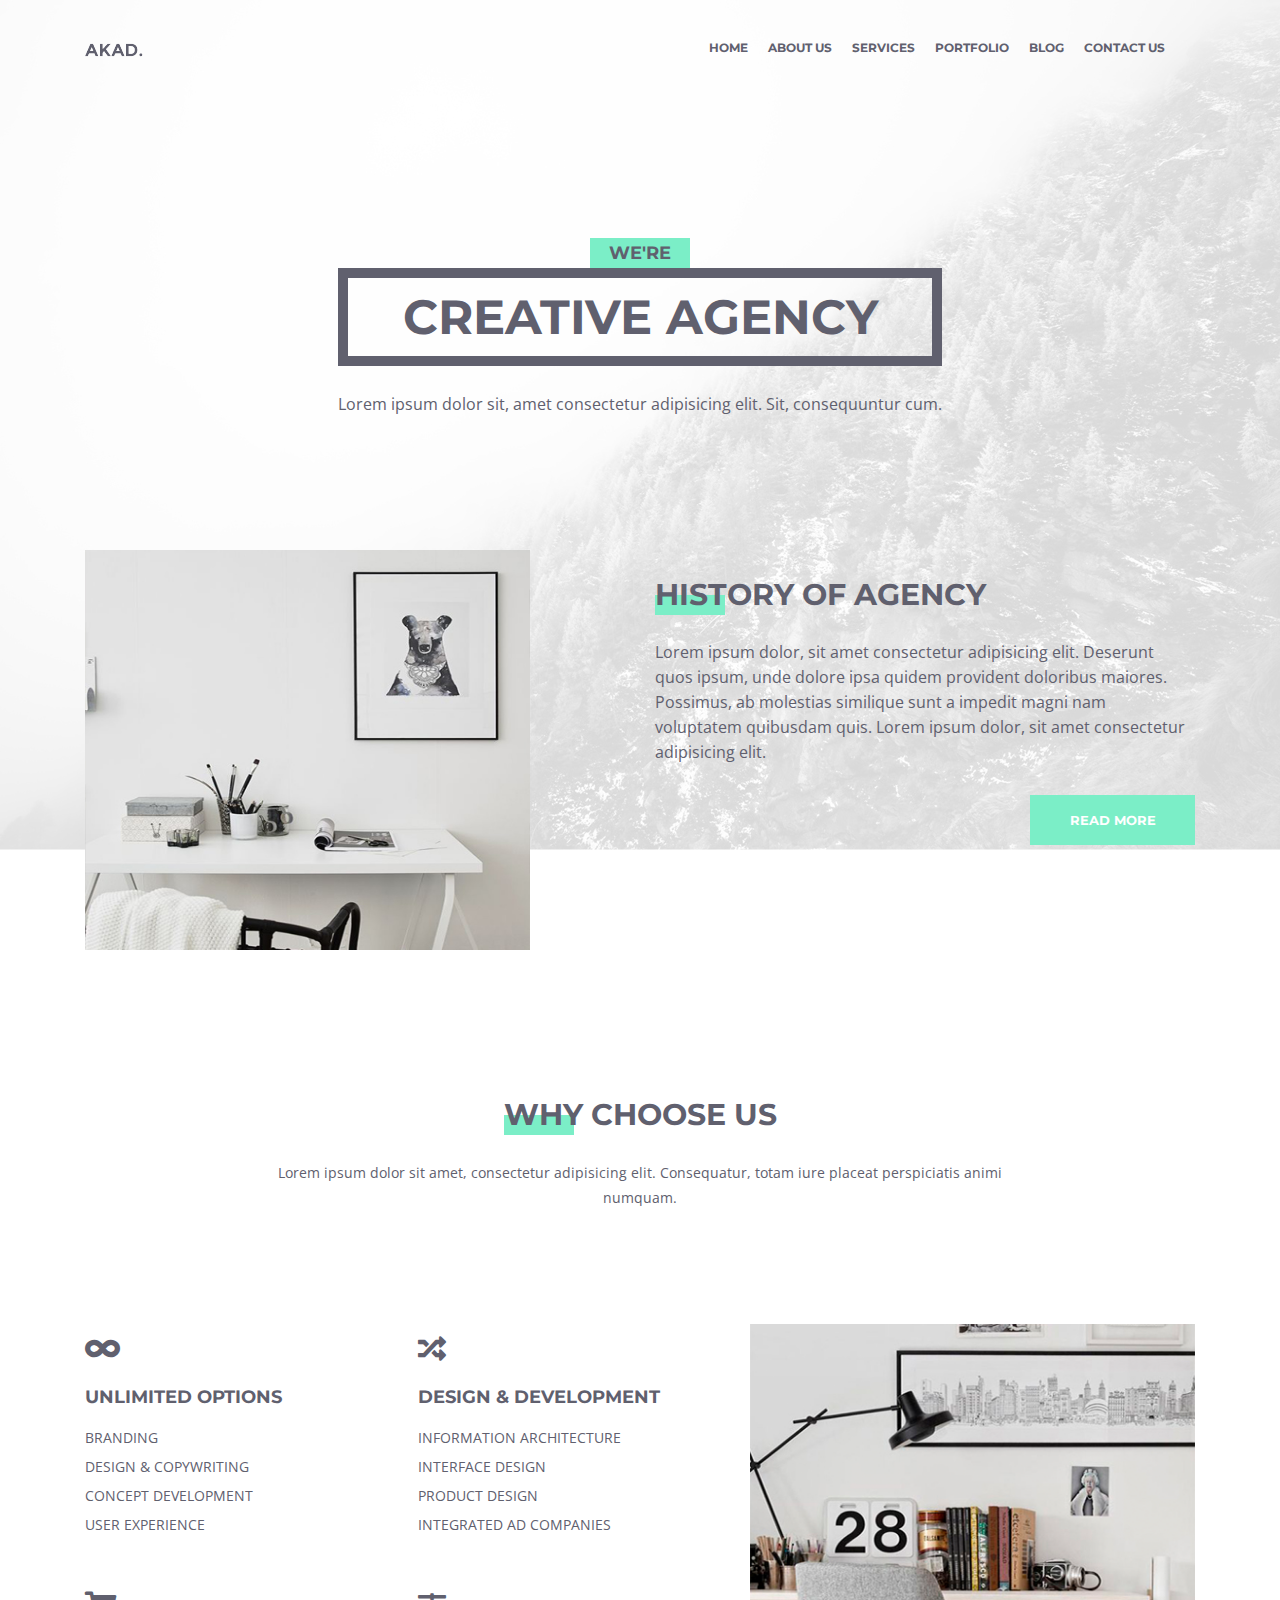
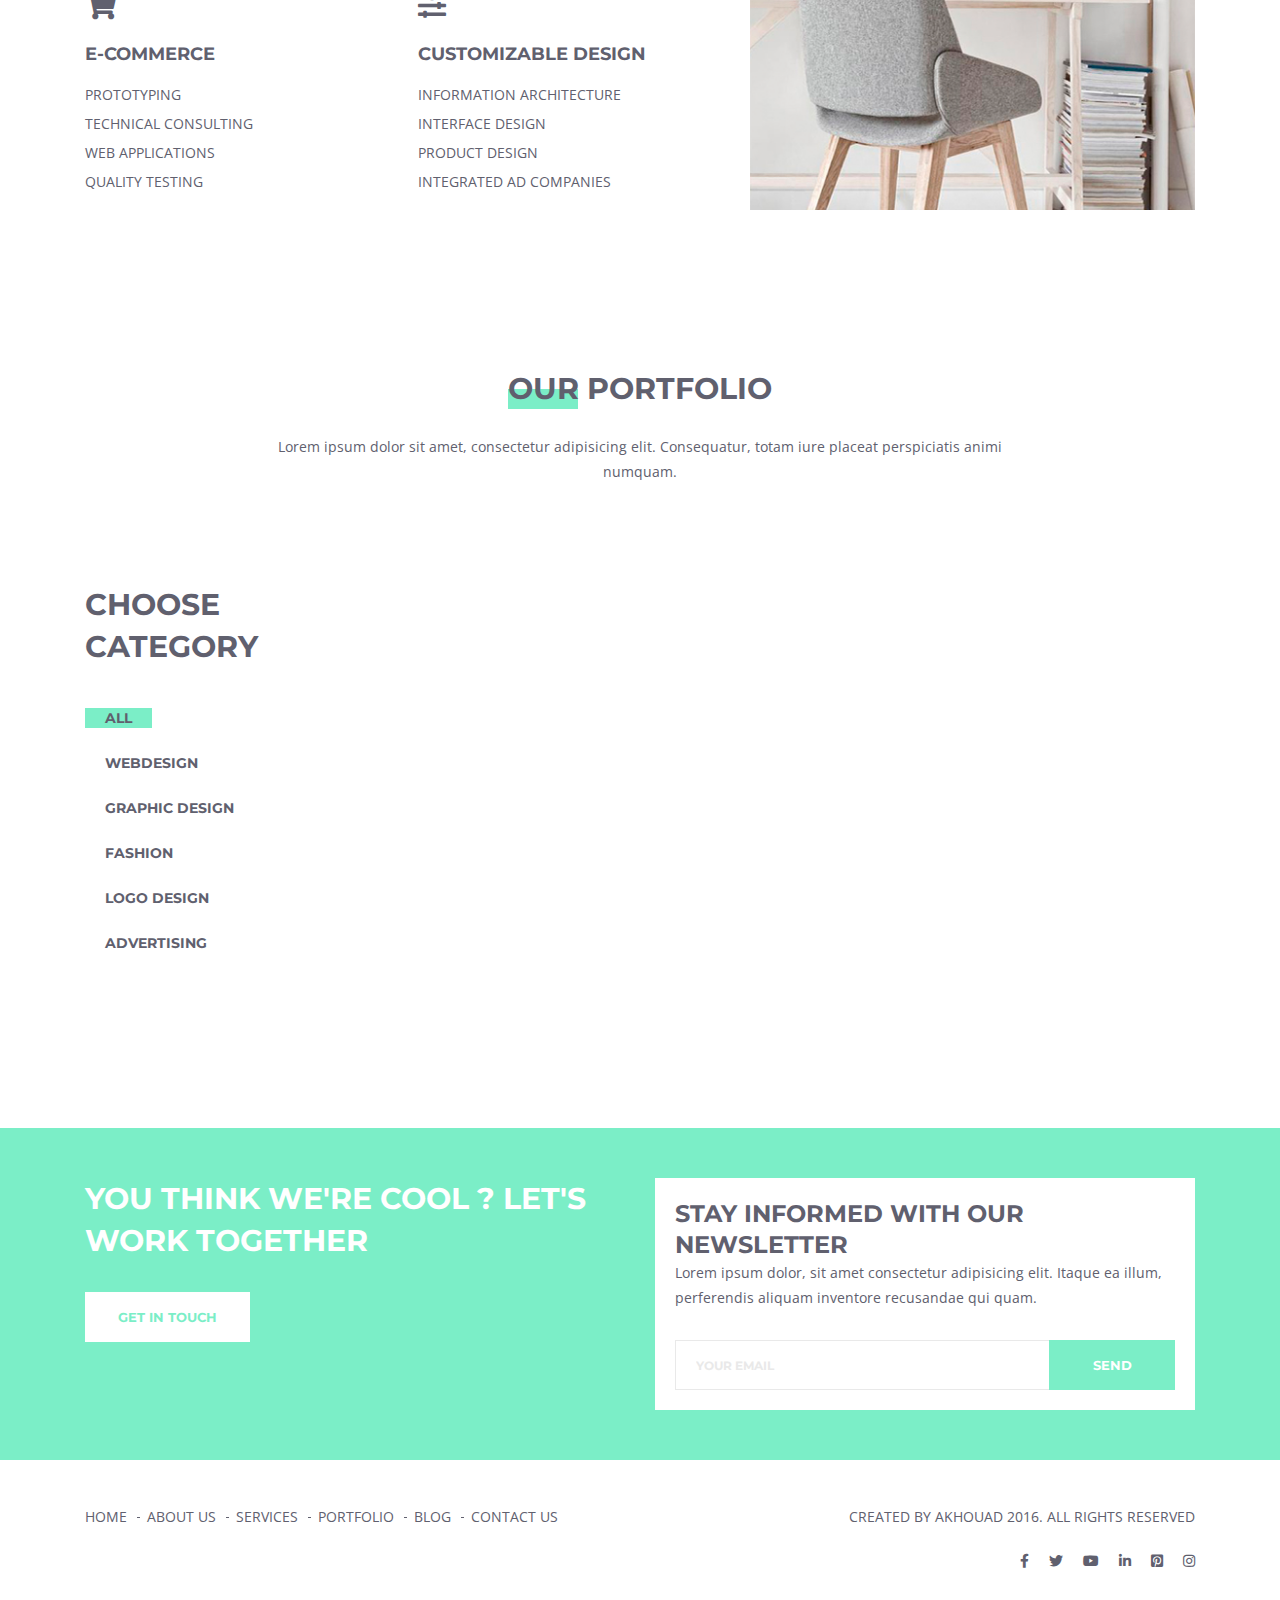
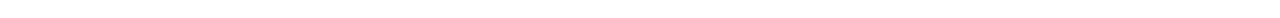
==== commit c8ef5261: "finished blog.html, added new images" ====
--- a/index.html
+++ b/index.html
@@ -28,9 +28,9 @@
                         <ul class="menu">
                             <li><a href="index.html">home</a></li>
                             <li><a href="about.html">about us</a></li>
-                            <li><a href="">services</a></li>
+                            <li><a href="services.html">services</a></li>
                             <li><a href="">portfolio</a></li>
-                            <li><a href="">blog</a></li>
+                            <li><a href="blog.html">blog</a></li>
                             <li><a href="">contact us</a></li>
                         </ul>
                     </nav>
@@ -46,9 +46,9 @@
                             <ul class="menu-mobile">
                                 <li><a href="index.html">home</a></li>
                                 <li><a href="about.html">about us</a></li>
-                                <li><a href="">services</a></li>
+                                <li><a href="services.html">services</a></li>
                                 <li><a href="">portfolio</a></li>
-                                <li><a href="">blog</a></li>
+                                <li><a href="blog.html">blog</a></li>
                                 <li><a href="">contact us</a></li>
                             </ul>
                         </nav>
@@ -366,9 +366,9 @@
                         <ul class="footer-menu">
                             <li><a href="index.html">home</a></li>
                             <li><a href="about.html">about us</a></li>
-                            <li><a href="">services</a></li>
+                            <li><a href="services.html">services</a></li>
                             <li><a href="">portfolio</a></li>
-                            <li><a href="">blog</a></li>
+                            <li><a href="blog.html">blog</a></li>
                             <li><a href="">contact us</a></li>
                         </ul>
                     </nav>
--- a/style.css
+++ b/style.css
@@ -224,6 +224,12 @@
   }
 
   .center-xs {
+    display: flex;
+    justify-content: center;
+    align-items: center;
+  }
+
+  .center-sm {
     display: flex;
     justify-content: center;
     align-items: center;
@@ -279,6 +285,20 @@
   max-width: 100%;
 }
 
+h1, h2, h3, h4, h5, h6 {
+  text-transform: uppercase;
+  font-family: "Montserrat", sans-serif;
+  font-weight: bold;
+}
+
+h2 {
+  font-size: 30px;
+}
+
+h3 {
+  font-size: 18px;
+}
+
 .flex-center {
   display: flex;
   justify-content: center;
@@ -293,6 +313,13 @@
 .flex-center-vert {
   display: flex;
   align-items: center;
+}
+
+.flex-col-center {
+  display: flex;
+  justify-content: center;
+  align-items: center;
+  flex-direction: column;
 }
 
 .flex-end {
@@ -355,22 +382,18 @@
 .nav-desktop .menu li a:after {
   content: "";
   position: absolute;
-  top: 50%;
+  top: -50%;
   left: 0;
   width: 0;
   height: 1px;
   background-color: #60606e;
-  opacity: 0;
-  transition: width 0.2s;
+  transition: all 0.2s ease-in-out;
 }
 .nav-desktop .menu li a:hover {
   color: #7beec7;
 }
 .nav-desktop .menu li a:hover:after {
-  opacity: 1;
-  top: -50%;
   width: 50%;
-  transition-timing-function: ease-in-out;
   background-color: #7beec7;
 }
 
@@ -573,6 +596,7 @@
   height: 50px;
   width: 33.33333%;
   max-width: 165px;
+  min-width: max-content;
   outline: none;
   cursor: pointer;
   font-family: "Montserrat", sans-serif;
@@ -827,6 +851,9 @@
   border-right: none;
   font-size: 12px;
   padding-left: 20px;
+  font-family: "Montserrat", sans-serif;
+  font-weight: bold;
+  color: #60606e;
 }
 .newsletter-form .email-newsletter form .email-form::placeholder {
   font-weight: bold;
@@ -928,4 +955,530 @@
   color: #7beec7;
 }
 
+/*======================================================*/
+/*======================================================*/
+/*ABOUT HTML*/
+/*======================================================*/
+/*======================================================*/
+/*TOP*/
+.top {
+  height: 500px;
+  background: white url(img/site-top.png) no-repeat center;
+  background-size: cover;
+  position: relative;
+  z-index: 50;
+  width: 100%;
+  margin-top: -100px;
+  padding-top: 100px;
+  text-align: center;
+}
+
+.page-title .page-name h2 {
+  font-size: 36px;
+  margin-bottom: 30px;
+}
+
+/*ABOUT US and WHAT WE DO*/
+.section-subtitle {
+  padding-bottom: 30px;
+}
+.section-subtitle h4 {
+  font-family: "Open Sans", sans-serif;
+  font-weight: 900;
+}
+
+.section-content p {
+  line-height: 25px;
+}
+
+@media (max-width: 767px) {
+  .what-we-do-side {
+    margin-top: 50px;
+  }
+}
+
+/*SOME BENEFITS*/
+.benefit-block {
+  margin-bottom: 50px;
+}
+.benefit-block .benefit-title {
+  display: flex;
+  align-items: center;
+  margin-bottom: 20px;
+}
+.benefit-block .benefit-title .benefit-icon {
+  background-color: #7beec7;
+  color: white;
+  width: 40px;
+  height: 40px;
+  display: flex;
+  justify-content: center;
+  align-items: center;
+  margin-right: 20px;
+}
+.benefit-block .benefit-desc p {
+  line-height: 25px;
+}
+
+/*THE DREAM TEAM*/
+.dream-team {
+  margin-top: 100px;
+}
+@media (max-width: 767px) {
+  .dream-team {
+    margin-top: 0;
+  }
+}
+@media (min-width: 768px) and (max-width: 991px) {
+  .dream-team {
+    margin-top: 30px;
+  }
+}
+
+.team-person {
+  margin-bottom: 30px;
+  position: relative;
+}
+.team-person img {
+  width: 100%;
+}
+.team-person:hover .team-desc {
+  visibility: visible;
+  opacity: 1;
+  transform: scaleY(1);
+}
+.team-person .team-desc {
+  display: flex;
+  justify-content: center;
+  align-items: center;
+  visibility: hidden;
+  opacity: 0;
+  position: absolute;
+  bottom: 0;
+  padding: 20px;
+  background-color: #60606e;
+  text-align: center;
+  width: 100%;
+  transform-origin: 0 bottom;
+  transform: scaleY(0);
+  transition: 0.3s;
+}
+@media (max-width: 767px) {
+  .team-person .team-desc {
+    padding: 10px;
+  }
+}
+.team-person .team-desc h3 {
+  color: white;
+}
+@media (max-width: 767px) {
+  .team-person .team-desc h3 {
+    font-size: 14px;
+  }
+}
+
+.bottom-bar {
+  padding: 50px 30px;
+  background-color: rgba(96, 96, 110, 0.1);
+  display: flex;
+  align-items: center;
+  justify-content: space-between;
+}
+@media (max-width: 767px) {
+  .bottom-bar {
+    text-align: center;
+    flex-direction: column;
+  }
+}
+.bottom-bar p {
+  font-style: italic;
+  font-size: 18px;
+}
+.bottom-bar .default-btn {
+  margin-top: 0;
+}
+@media (max-width: 767px) {
+  .bottom-bar .default-btn {
+    margin-top: 15px;
+  }
+}
+
+/*TESTIMONIALS*/
+.testimonial-side {
+  display: flex;
+  justify-content: center;
+  align-items: center;
+  flex-direction: column;
+  margin-bottom: 30px;
+}
+
+.testimonial-img {
+  width: 80px;
+  height: 80px;
+  border-radius: 50%;
+  overflow: hidden;
+  margin-bottom: 20px;
+}
+.testimonial-img img {
+  width: auto;
+  height: auto;
+  margin: 0 auto;
+}
+
+.testimonial-desc {
+  display: flex;
+  justify-content: center;
+  align-items: center;
+  flex-direction: column;
+  text-align: center;
+}
+.testimonial-desc p {
+  line-height: 25px;
+}
+.testimonial-desc .name {
+  width: 100px;
+  height: 30px;
+  margin-top: 25px;
+  background-color: #7beec7;
+  display: flex;
+  justify-content: center;
+  align-items: center;
+}
+.testimonial-desc .name h4 {
+  color: white;
+}
+
+.client {
+  width: 100%;
+  height: 100px;
+  border: 1px solid #e9e9e9;
+  display: flex;
+  justify-content: center;
+  align-items: center;
+  margin-bottom: 30px;
+}
+
+/*======================================================*/
+/*======================================================*/
+/*SERVICES HTML*/
+/*======================================================*/
+/*======================================================*/
+/*WHAT WE DO*/
+.services-side .services-side-desc {
+  margin-bottom: 50px;
+}
+.services-side .services-side-desc p {
+  line-height: 25px;
+}
+
+.item {
+  display: flex;
+  align-items: center;
+  margin-bottom: 20px;
+}
+.item i {
+  color: #7beec7;
+}
+.item p {
+  margin-left: 10px;
+}
+
+/*BENEFITS*/
+.benefits .col-xs-12:last-child .benefit-service-block {
+  margin-bottom: 0;
+}
+
+.benefit-service-block {
+  display: flex;
+  justify-content: center;
+  align-items: center;
+  flex-direction: column;
+  text-align: center;
+}
+@media (max-width: 767px) {
+  .benefit-service-block {
+    margin-bottom: 30px;
+  }
+}
+@media (min-width: 768px) and (max-width: 991px) {
+  .benefit-service-block {
+    margin-bottom: 30px;
+  }
+}
+.benefit-service-block .section-title h2 {
+  font-size: 36px;
+}
+.benefit-service-block .section-title h2:after {
+  width: 50px;
+}
+.benefit-service-block .section-subtitle {
+  padding-bottom: 20px;
+}
+.benefit-service-block p {
+  line-height: 25px;
+}
+
+/*PRICING PLANS*/
+.paid-plan {
+  width: 100%;
+  border-top: 5px solid #7beec7;
+  background: linear-gradient(225deg, transparent 10px, white 0), linear-gradient(45deg, transparent 10px, #7beec7 0);
+  padding: 30px 30px 40px;
+  margin-bottom: 30px;
+  transition: 0.3s;
+}
+@media (max-width: 767px) {
+  .paid-plan {
+    max-width: 340px;
+    margin: 0 auto;
+  }
+}
+.paid-plan:hover {
+  box-shadow: 0 0 30px rgba(0, 0, 0, 0.3);
+}
+.paid-plan .paid-plan-title .price {
+  margin-top: 15px;
+  padding: 10px 20px;
+  background-color: #7beec7;
+  width: max-content;
+}
+.paid-plan .paid-plan-title .price h4 {
+  color: white;
+}
+.paid-plan .paid-plan-desc {
+  margin-top: 50px;
+}
+.paid-plan .paid-plan-desc .default-btn {
+  width: 135px;
+}
+
+/*======================================================*/
+/*======================================================*/
+/*BLOG HTML*/
+/*======================================================*/
+/*======================================================*/
+/*BLOG*/
+.blog-post {
+  margin-bottom: 100px;
+}
+@media (min-width: 768px) and (max-width: 991px) {
+  .blog-post {
+    margin-bottom: 70px;
+  }
+}
+@media (max-width: 767px) {
+  .blog-post {
+    margin-bottom: 50px;
+  }
+}
+.blog-post:last-child {
+  margin-bottom: 0;
+}
+@media (min-width: 768px) and (max-width: 991px) {
+  .blog-post:last-child {
+    margin-bottom: 70px;
+  }
+}
+@media (max-width: 767px) {
+  .blog-post:last-child {
+    margin-bottom: 50px;
+  }
+}
+.blog-post .post-img {
+  margin-bottom: 30px;
+}
+.blog-post .post-img img {
+  width: 100%;
+}
+.blog-post .post-desc .post-info {
+  display: flex;
+  align-items: center;
+  margin-bottom: 20px;
+}
+.blog-post .post-desc .post-info .date {
+  background-color: #7beec7;
+  height: 30px;
+  width: 165px;
+  display: flex;
+  justify-content: center;
+  align-items: center;
+  margin-right: 15px;
+}
+.blog-post .post-desc .post-info .date h4 {
+  color: white;
+}
+.blog-post .post-desc .post-info i {
+  margin-right: 10px;
+  color: #e9e9e9;
+  cursor: pointer;
+  transition: 0.5s;
+}
+.blog-post .post-desc .post-info i:hover {
+  transform: scale(1.5);
+}
+.blog-post .post-desc .post-info i.fa-heart {
+  color: #ea6a6a;
+}
+.blog-post .post-desc .post-info span {
+  margin-right: 20px;
+}
+.blog-post .post-desc h3 {
+  margin-bottom: 20px;
+}
+.blog-post .post-desc p {
+  line-height: 25px;
+  margin-bottom: 30px;
+}
+.blog-post .post-desc a {
+  display: flex;
+  align-items: center;
+}
+.blog-post .post-desc a h4 {
+  margin-right: 5px;
+  position: relative;
+}
+.blog-post .post-desc a h4:after {
+  content: "";
+  position: absolute;
+  left: 0;
+  bottom: -50%;
+  height: 2px;
+  background-color: #60606e;
+  width: 0;
+  transition: all 0.2s ease-in-out;
+}
+.blog-post .post-desc a h4:hover:after {
+  width: 50%;
+}
+
+.search-area {
+  height: 40px;
+  background-color: #e9e9e9;
+  display: flex;
+  align-items: center;
+}
+.search-area form {
+  display: flex;
+  align-items: center;
+  width: 100%;
+  padding: 0 15px;
+  justify-content: space-between;
+}
+.search-area form .search-form {
+  outline: none;
+  border: none;
+  background-color: #e9e9e9;
+  font-size: 12px;
+  font-family: "Montserrat", sans-serif;
+  color: #60606e;
+  font-weight: bold;
+  width: 80%;
+}
+.search-area form .search-form::placeholder {
+  font-weight: bold;
+  font-family: "Montserrat", sans-serif;
+  font-size: 12px;
+  color: #a6a6ad;
+  text-transform: uppercase;
+}
+.search-area form .search-btn {
+  outline: none;
+  border: none;
+  background-color: #e9e9e9;
+  color: #a6a6ad;
+  cursor: pointer;
+}
+
+.widget {
+  margin-bottom: 50px;
+}
+
+.post-widget .title, .tags-widget .title {
+  margin-bottom: 30px;
+}
+
+.tabs nav {
+  display: flex;
+  justify-content: center;
+  flex-wrap: wrap;
+  text-align: center;
+}
+@media (min-width: 768px) and (max-width: 991px) {
+  .tabs nav {
+    justify-content: flex-start;
+  }
+}
+.tabs nav a {
+  padding: 0 10px 20px;
+  border-bottom: 2px solid #e9e9e9;
+  margin-bottom: 30px;
+}
+.tabs nav a.active {
+  border-bottom: 2px solid #7beec7;
+}
+.tabs nav h4 {
+  font-size: 12px;
+}
+.tabs [class*=tab-] .tab-post {
+  margin-bottom: 10px;
+  display: flex;
+  align-items: center;
+}
+.tabs [class*=tab-] .tab-post:last-child {
+  margin-bottom: 0;
+}
+.tabs [class*=tab-] .tab-post .post-media {
+  max-width: 80px;
+  max-height: 80px;
+  margin-right: 15px;
+}
+.tabs [class*=tab-] .tab-post .post-desc h4 {
+  line-height: 20px;
+}
+.tabs [class*=tab-] .tab-post .post-desc p {
+  font-size: 12px;
+}
+
+.categories-widget .title, .archives-widget .title {
+  margin-bottom: 10px;
+}
+
+.widget-list li a {
+  display: flex;
+  align-items: center;
+  justify-content: space-between;
+  padding: 0 15px;
+  width: 100%;
+  height: 50px;
+  border-bottom: 1px solid #a6a6ad;
+  transition: 0.2s;
+}
+.widget-list li a:hover {
+  border-bottom: 1px solid #7beec7;
+}
+
+.tags-list {
+  display: flex;
+  flex-wrap: wrap;
+}
+.tags-list li {
+  margin: 0 5px 5px 0;
+}
+.tags-list li a {
+  padding: 0 14px;
+  height: 30px;
+  background-color: #e9e9e9;
+  font-family: "Montserrat", sans-serif;
+  text-transform: uppercase;
+  font-size: 12px;
+  font-weight: bold;
+  line-height: 30px;
+  color: #999999;
+  transition: 0.3s;
+}
+.tags-list li a:hover {
+  background-color: #7beec7;
+  color: #60606e;
+}
+
 /*# sourceMappingURL=style.css.map */
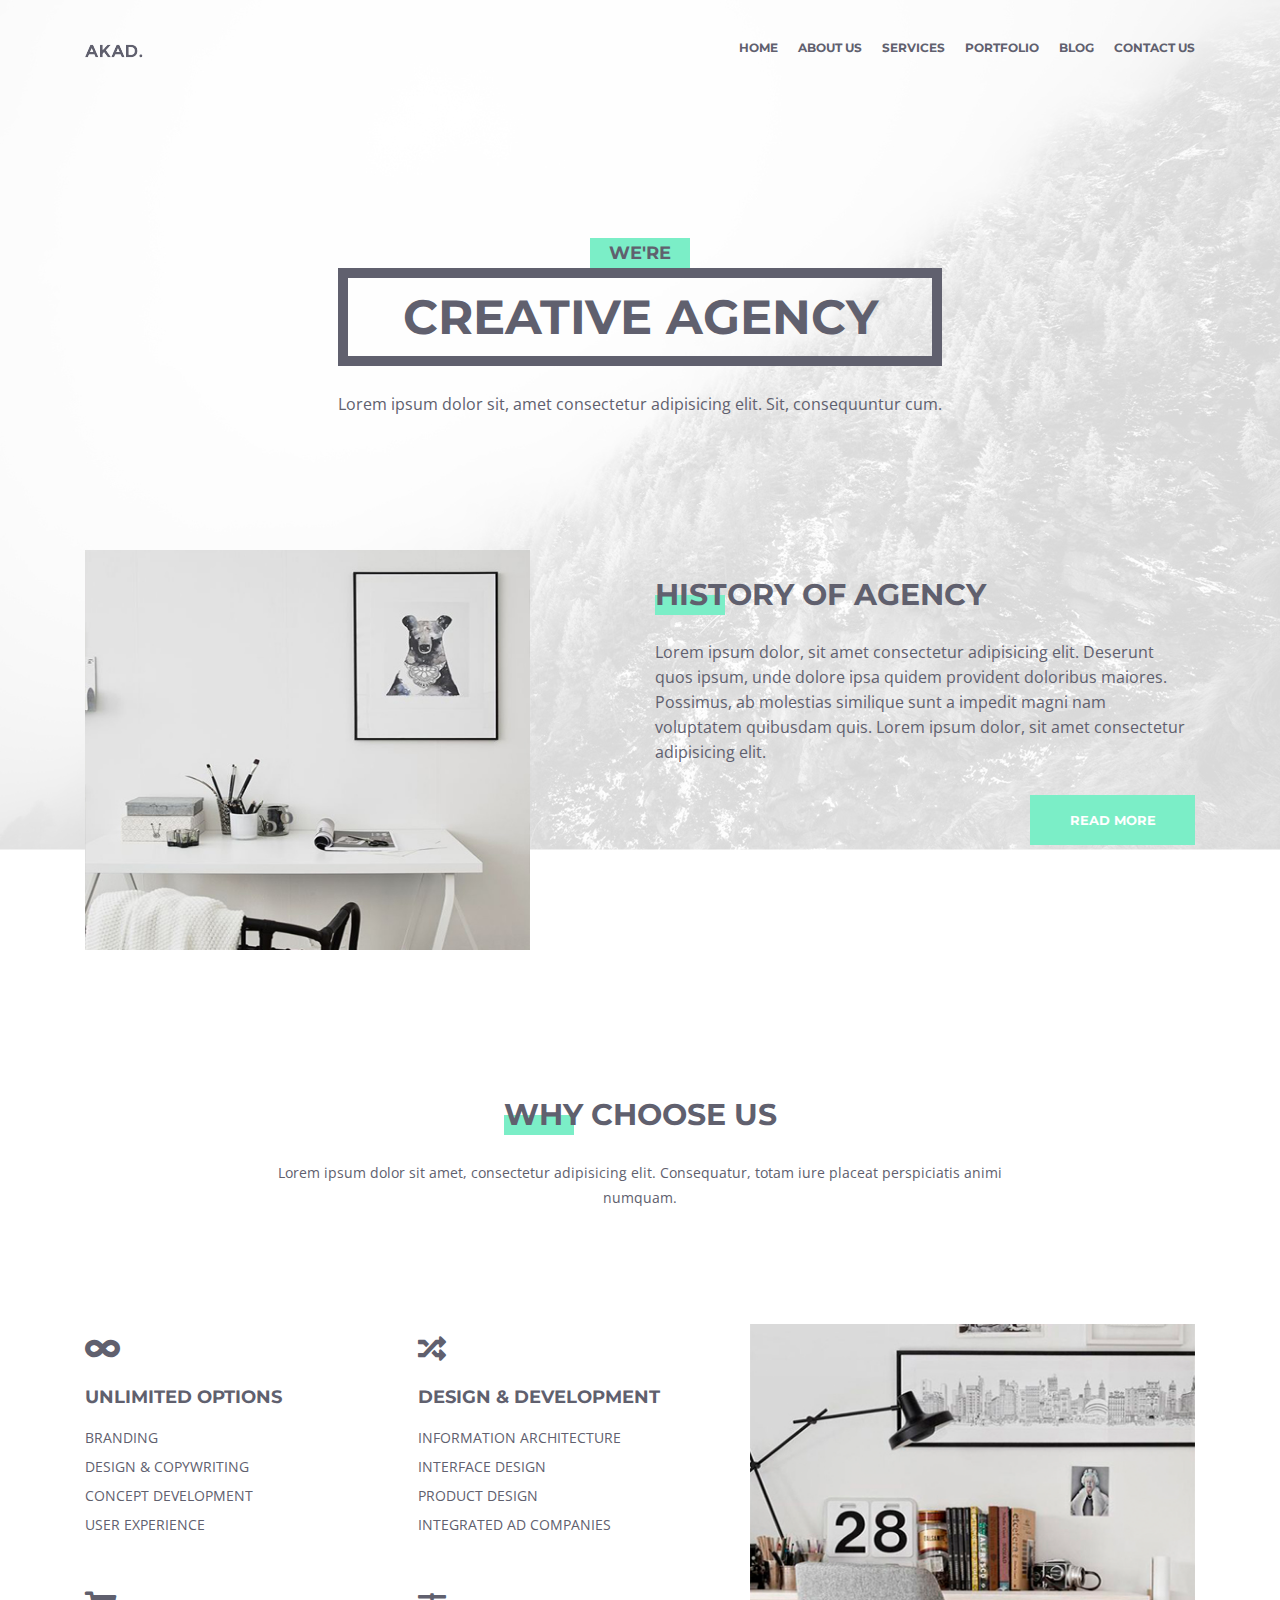
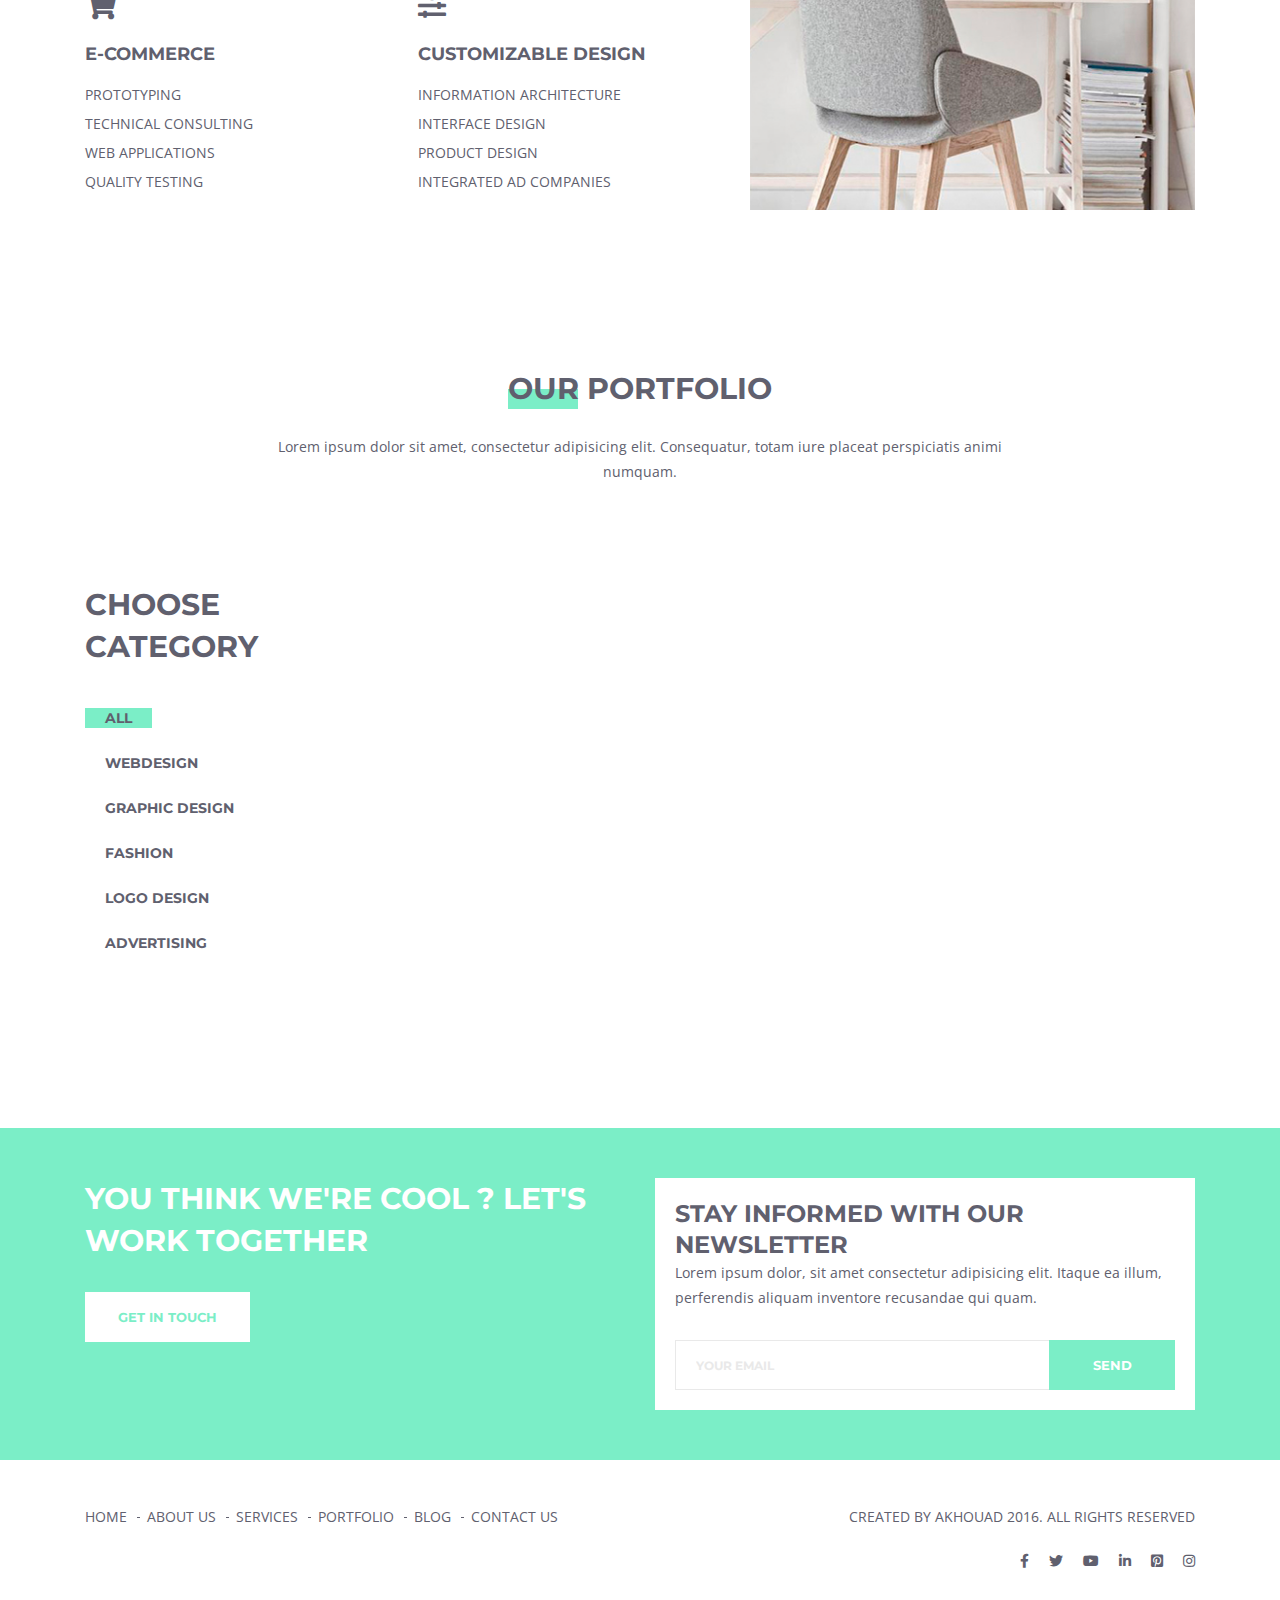
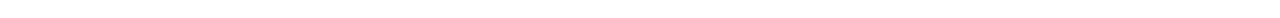
==== commit da3ab919: "added tabs js, rename menu.js to script.js" ====
--- a/index.html
+++ b/index.html
@@ -25,34 +25,21 @@
 
                 <div class="col-xs-6 col-md-11 col-sm-9 col-lg-11 flex-end">
                     <nav class="nav-desktop">
-                        <ul class="menu">
+                        <ul class="menu navigation hidden-menu">
                             <li><a href="index.html">home</a></li>
                             <li><a href="about.html">about us</a></li>
                             <li><a href="services.html">services</a></li>
-                            <li><a href="">portfolio</a></li>
+                            <li><a href="portfolio.html">portfolio</a></li>
                             <li><a href="blog.html">blog</a></li>
-                            <li><a href="">contact us</a></li>
+                            <li><a href="contact.html">contact us</a></li>
                         </ul>
-                    </nav>
-
-                    <div class="menu-burger">
-                        <div class="menu-icon" id="xs-icon">
+
+                        <div class="menu-burger">
                             <div class="line"></div>
                             <div class="line"></div>
                             <div class="line"></div>
                         </div>
-
-                        <nav class="nav-mobile" id="xs-menu">
-                            <ul class="menu-mobile">
-                                <li><a href="index.html">home</a></li>
-                                <li><a href="about.html">about us</a></li>
-                                <li><a href="services.html">services</a></li>
-                                <li><a href="">portfolio</a></li>
-                                <li><a href="blog.html">blog</a></li>
-                                <li><a href="">contact us</a></li>
-                            </ul>
-                        </nav>
-                    </div>
+                    </nav>
                 </div>
             </div>
         </div>
@@ -367,9 +354,9 @@
                             <li><a href="index.html">home</a></li>
                             <li><a href="about.html">about us</a></li>
                             <li><a href="services.html">services</a></li>
-                            <li><a href="">portfolio</a></li>
+                            <li><a href="portfolio.html">portfolio</a></li>
                             <li><a href="blog.html">blog</a></li>
-                            <li><a href="">contact us</a></li>
+                            <li><a href="contact.html">contact us</a></li>
                         </ul>
                     </nav>
                 </div>
@@ -392,6 +379,6 @@
     </footer>
 
 
-    <script src="menu.js"></script>
+    <script src="script.js"></script>
 </body>
 </html>--- a/style.css
+++ b/style.css
@@ -1,13 +1,3 @@
-.col-xs-12 {
-  flex: 0 0 100%;
-  max-width: 100%;
-}
-
-.col-xs-6 {
-  flex: 0 0 50%;
-  max-width: 50%;
-}
-
 .container {
   width: 100%;
   padding: 0 15px;
@@ -242,6 +232,16 @@
 @media (max-width: 767px) {
   .container {
     max-width: 450px;
+  }
+
+  .col-xs-12 {
+    flex: 0 0 100%;
+    max-width: 100%;
+  }
+
+  .col-xs-6 {
+    flex: 0 0 50%;
+    max-width: 50%;
   }
 
   .center-xs {
@@ -257,6 +257,7 @@
     align-items: center;
     text-align: center;
     flex-direction: column;
+    padding: 0;
   }
 
   .page {
@@ -343,31 +344,29 @@
   position: relative;
   z-index: 5000;
 }
-.logo a {
-  cursor: pointer;
-}
 
 .nav-desktop {
   position: relative;
   z-index: 5000;
 }
-@media (max-width: 767px) {
-  .nav-desktop {
-    visibility: hidden;
-    opacity: 0;
-  }
-}
-@media (min-width: 768px) and (max-width: 991px) {
-  .nav-desktop {
-    visibility: hidden;
-    opacity: 0;
-  }
-}
 .nav-desktop .menu {
   display: flex;
+}
+@media (max-width: 767px) {
+  .nav-desktop .menu {
+    display: block;
+    text-align: center;
+    padding: 15px 0;
+    background-color: #e9e9e9;
+  }
 }
 .nav-desktop .menu li {
   margin-right: 20px;
+}
+@media (max-width: 767px) {
+  .nav-desktop .menu li {
+    margin-right: 0;
+  }
 }
 .nav-desktop .menu li:last-child {
   margin-right: 0;
@@ -378,6 +377,15 @@
   text-transform: uppercase;
   font-size: 12px;
   position: relative;
+}
+@media (max-width: 767px) {
+  .nav-desktop .menu li a {
+    height: 30px;
+    line-height: 30px;
+    font-size: 16px;
+    background-color: #e9e9e9;
+    transition: all 0.2s ease-in-out;
+  }
 }
 .nav-desktop .menu li a:after {
   content: "";
@@ -389,85 +397,96 @@
   background-color: #60606e;
   transition: all 0.2s ease-in-out;
 }
+@media (max-width: 767px) {
+  .nav-desktop .menu li a:after {
+    content: none;
+  }
+}
 .nav-desktop .menu li a:hover {
   color: #7beec7;
+}
+@media (max-width: 767px) {
+  .nav-desktop .menu li a:hover {
+    background-color: #60606e;
+  }
 }
 .nav-desktop .menu li a:hover:after {
   width: 50%;
   background-color: #7beec7;
 }
 
-.nav-mobile {
-  position: absolute;
-  z-index: 5000;
-  top: 30px;
-  right: 0;
-  visibility: hidden;
-  opacity: 0;
-  transition: 0.3s;
-  transform-origin: 0 0;
-}
-.nav-mobile .menu-mobile li a {
-  padding: 0 10px;
-  background-color: #e9e9e9;
-  width: 150px;
-  height: 40px;
-  line-height: 40px;
-  text-align: right;
-  font-family: "Montserrat", sans-serif;
-  font-weight: 700;
-  text-transform: uppercase;
-  font-size: 14px;
-  position: relative;
-}
-.nav-mobile .menu-mobile li a:hover {
-  color: #7beec7;
-  background-color: #60606e;
-}
-
-.menu-burger {
-  position: relative;
-}
-
-.menu-icon {
-  position: relative;
-  z-index: 5000;
-  max-width: 30px;
-  height: 17px;
-  display: flex;
-  flex-direction: column;
-  justify-content: space-between;
-  cursor: pointer;
-  visibility: hidden;
-  opacity: 0;
-}
-@media (max-width: 767px) {
-  .menu-icon {
+/*Mobile menu*/
+@media (max-width: 767px) {
+  .hidden-menu {
+    visibility: hidden;
+    opacity: 0;
+  }
+}
+
+@media (max-width: 767px) {
+  .navigation {
+    position: fixed;
+    top: 70px;
+    right: 0;
+    bottom: 0;
+    width: 300px;
+    height: max-content;
+    transition: all 1s ease-in-out;
+    transform: translateX(150%);
+  }
+}
+@media (max-width: 767px) {
+  .navigation.active-menu {
     visibility: visible;
     opacity: 1;
-  }
-}
-@media (min-width: 768px) and (max-width: 991px) {
-  .menu-icon {
-    visibility: visible;
-    opacity: 1;
-  }
-}
-.menu-icon .line {
-  height: 1px;
-  background-color: #60606e;
-  transition: all 0.3s ease-in-out;
-}
-.menu-icon .line:first-child {
-  width: 30px;
-}
-.menu-icon .line:nth-child(2) {
-  width: 15px;
-}
-.menu-icon .line:last-child {
-  width: 20px;
-}
-
+    transform: translateX(0);
+    display: block;
+    text-align: center;
+    top: 70px;
+  }
+}
+
+@media (max-width: 767px) {
+  .menu-burger.active-menu .line:nth-child(n) {
+    width: 30px;
+  }
+}
+@media (max-width: 767px) {
+  .menu-burger {
+    position: relative;
+    z-index: 5000;
+    cursor: pointer;
+    max-width: 30px;
+    height: 17px;
+    display: flex;
+    flex-direction: column;
+    justify-content: space-between;
+  }
+}
+@media (max-width: 767px) {
+  .menu-burger .line {
+    height: 1px;
+    background-color: #60606e;
+    transition: all 0.3s ease-in-out;
+  }
+}
+@media (max-width: 767px) {
+  .menu-burger .line:nth-child(1) {
+    width: 30px;
+  }
+}
+@media (max-width: 767px) {
+  .menu-burger .line:nth-child(2) {
+    width: 15px;
+  }
+}
+@media (max-width: 767px) {
+  .menu-burger .line:nth-child(3) {
+    width: 20px;
+  }
+}
+
+/*Mobile menu*/
 /*SLIDER*/
 .site-hero {
   height: 850px;
@@ -502,12 +521,6 @@
   justify-content: center;
   align-items: center;
 }
-.slides .slide-1 .small-title h3 {
-  font-size: 18px;
-  font-family: "Montserrat", sans-serif;
-  font-weight: bold;
-  text-transform: uppercase;
-}
 .slides .slide-1 .big-title {
   width: 100%;
   border: 10px solid #60606e;
@@ -515,10 +528,7 @@
   margin-bottom: 30px;
 }
 .slides .slide-1 .big-title h2 {
-  font-family: "Montserrat", sans-serif;
-  font-weight: bold;
   font-size: 48px;
-  text-transform: uppercase;
 }
 @media (max-width: 767px) {
   .slides .slide-1 .big-title {
@@ -548,10 +558,6 @@
 .section-title h2 {
   position: relative;
   z-index: 1;
-  font-family: "Montserrat", sans-serif;
-  font-size: 30px;
-  text-transform: uppercase;
-  font-weight: bold;
 }
 .section-title h2:after {
   content: "";
@@ -646,10 +652,6 @@
 }
 .service .service-title h3 {
   margin: 25px 0;
-  font-size: 18px;
-  font-family: "Montserrat", sans-serif;
-  font-weight: bold;
-  text-transform: uppercase;
 }
 @media (max-width: 767px) {
   .service .service-title {
@@ -722,10 +724,6 @@
   transition: 0.3s;
 }
 .photo .photo-desc h3 {
-  font-size: 18px;
-  font-family: "Montserrat", sans-serif;
-  font-weight: bold;
-  text-transform: uppercase;
   margin-bottom: 10px;
   color: white;
 }
@@ -750,8 +748,10 @@
   padding-bottom: 40px;
 }
 .categories .categories-title h2 {
-  font-size: 30px;
   line-height: 140%;
+}
+.categories .categories-items .categories-menu {
+  margin-bottom: 15px;
 }
 @media (max-width: 767px) {
   .categories .categories-items .categories-menu {
@@ -817,11 +817,7 @@
   }
 }
 .newsletter-left-area h2 {
-  font-family: "Montserrat", sans-serif;
-  font-size: 30px;
   color: white;
-  text-transform: uppercase;
-  font-weight: bold;
   line-height: 140%;
 }
 
@@ -831,8 +827,6 @@
 }
 .newsletter-form h3 {
   font-size: 24px;
-  text-transform: uppercase;
-  font-weight: bold;
   line-height: 130%;
 }
 .newsletter-form p {
@@ -909,6 +903,7 @@
 }
 .nav-footer .footer-menu li a {
   text-transform: uppercase;
+  transition: all 0.2s ease-in-out;
 }
 .nav-footer .footer-menu li a:hover {
   color: #7beec7;
@@ -950,6 +945,9 @@
 }
 .social li:last-child {
   margin-right: 0;
+}
+.social li a {
+  transition: all 0.2s ease-in-out;
 }
 .social li a:hover {
   color: #7beec7;
@@ -1397,45 +1395,55 @@
   margin-bottom: 30px;
 }
 
-.tabs nav {
+.tabs .tab-title-items {
   display: flex;
   justify-content: center;
   flex-wrap: wrap;
   text-align: center;
 }
 @media (min-width: 768px) and (max-width: 991px) {
-  .tabs nav {
+  .tabs .tab-title-items {
     justify-content: flex-start;
   }
 }
-.tabs nav a {
+.tabs .tab-title-items .tab-title-item {
   padding: 0 10px 20px;
   border-bottom: 2px solid #e9e9e9;
   margin-bottom: 30px;
 }
-.tabs nav a.active {
+.tabs .tab-title-items .tab-title-item.active {
   border-bottom: 2px solid #7beec7;
-}
-.tabs nav h4 {
+  transition: all 0.2s ease-in-out;
+}
+.tabs .tab-title-items .tab-title-item:hover {
+  cursor: pointer;
+}
+.tabs .tab-title-items h4 {
   font-size: 12px;
 }
-.tabs [class*=tab-] .tab-post {
+.tabs .tab-content-items .tab-content {
+  display: none;
+}
+.tabs .tab-content-items .tab-content.active {
+  display: block;
+}
+.tabs .tab-content-items .tab-content .tab-post {
   margin-bottom: 10px;
   display: flex;
   align-items: center;
 }
-.tabs [class*=tab-] .tab-post:last-child {
+.tabs .tab-content-items .tab-content .tab-post:last-child {
   margin-bottom: 0;
 }
-.tabs [class*=tab-] .tab-post .post-media {
+.tabs .tab-content-items .tab-content .tab-post .post-media {
   max-width: 80px;
   max-height: 80px;
   margin-right: 15px;
 }
-.tabs [class*=tab-] .tab-post .post-desc h4 {
+.tabs .tab-content-items .tab-content .tab-post .post-desc h4 {
   line-height: 20px;
 }
-.tabs [class*=tab-] .tab-post .post-desc p {
+.tabs .tab-content-items .tab-content .tab-post .post-desc p {
   font-size: 12px;
 }
 
@@ -1481,4 +1489,83 @@
   color: #60606e;
 }
 
+/*======================================================*/
+/*======================================================*/
+/*CONTACT HTML*/
+/*======================================================*/
+/*======================================================*/
+/*Contact*/
+.contact-form .center-col-xs {
+  padding: 0;
+}
+.contact-form form {
+  margin-bottom: 100px;
+}
+@media (min-width: 768px) and (max-width: 991px) {
+  .contact-form form {
+    margin-bottom: 70px;
+  }
+}
+@media (max-width: 767px) {
+  .contact-form form {
+    margin-bottom: 50px;
+  }
+}
+.contact-form form input, .contact-form form textarea {
+  background-color: #fefcf9;
+  font-family: "Montserrat", sans-serif;
+  font-size: 12px;
+  text-transform: uppercase;
+  font-weight: bold;
+  outline: none;
+  border: none;
+  resize: none;
+  display: block;
+  padding: 20px 15px;
+  width: 100%;
+  color: #60606e;
+}
+.contact-form form input::placeholder, .contact-form form textarea::placeholder {
+  color: #a6a6ad;
+}
+.contact-form form input {
+  margin-bottom: 30px;
+}
+.contact-form .contact-info .title {
+  margin-bottom: 30px;
+}
+.contact-form .contact-info .contact-desc p, .contact-form .contact-info .contact-desc a {
+  line-height: 25px;
+  color: #999999;
+}
+.contact-form .contact-info .contact-desc p:first-child {
+  margin-bottom: 15px;
+}
+.contact-form .contact-info .contact-desc .mailto {
+  font-weight: bold;
+}
+.contact-form .contact-info .contact-desc .social {
+  justify-content: flex-start;
+}
+.contact-form .contact-info .contact-desc .social a:hover {
+  color: #7beec7;
+}
+
+.map {
+  width: 100%;
+  height: 840px;
+}
+@media (min-width: 768px) and (max-width: 991px) {
+  .map {
+    margin-top: 15px;
+    height: 350px;
+  }
+}
+@media (max-width: 767px) {
+  .map {
+    margin-top: 15px;
+    height: 300px;
+  }
+}
+
 /*# sourceMappingURL=style.css.map */
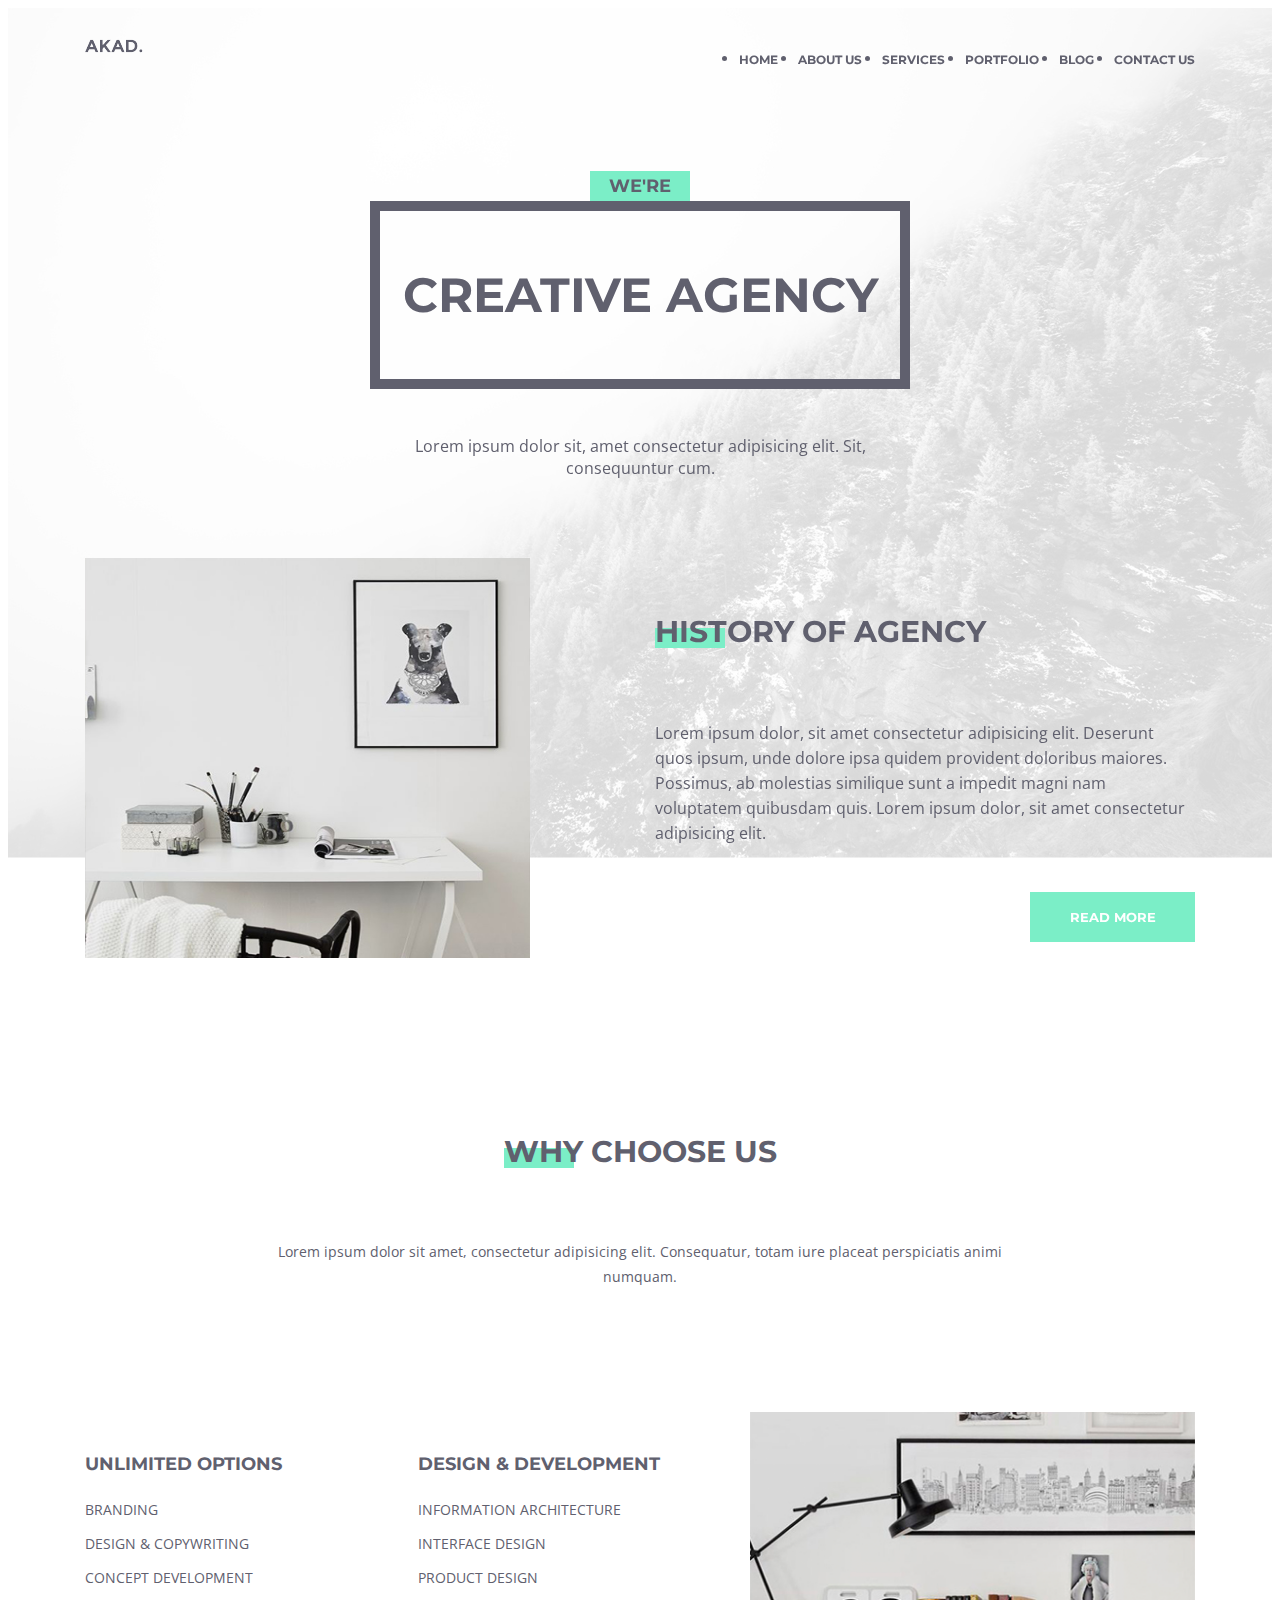
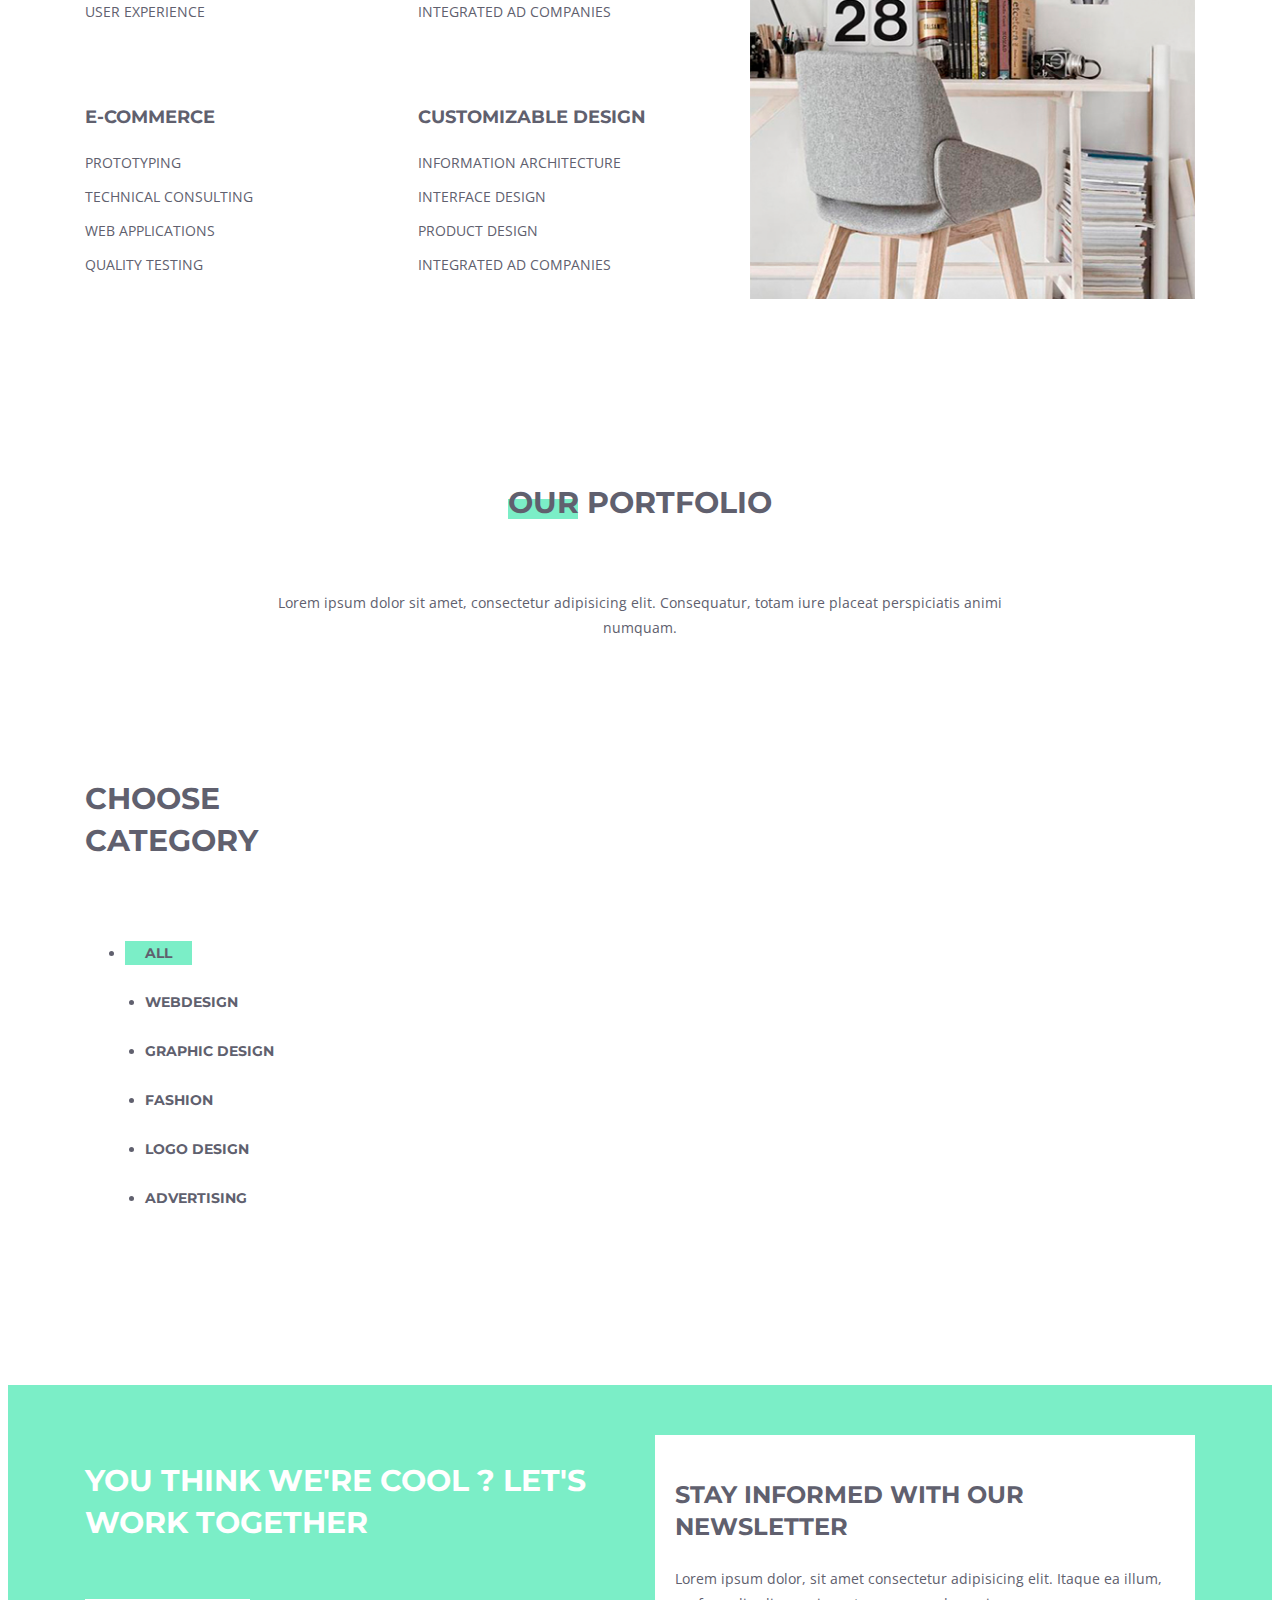
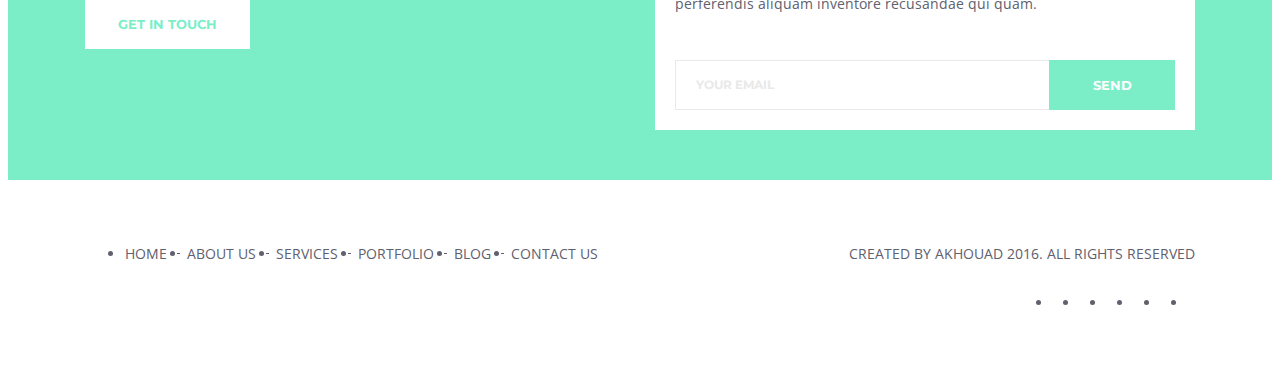
==== commit 02a29737: "added slider to index.html" ====
--- a/index.html
+++ b/index.html
@@ -1,9 +1,16 @@
 <!DOCTYPE html>
 <html lang="en">
 <head>
-    <link rel="stylesheet" href="reset.css">
-    <link rel="stylesheet" href="style.css">
-    <link rel="stylesheet" href="fontawesome/all.css">
+    <link rel="stylesheet" href="css/reset.css">
+    
+    <!-- SLIDER -->
+    <link rel="stylesheet" type="text/css" href="js/slick/slick.css"/>
+    <link rel="stylesheet" type="text/css" href="js/slick/slick-theme.css"/>
+
+    <link rel="stylesheet" href="css/style.css">
+
+    <!-- FONT AWESOME -->
+    <link rel="stylesheet" href="css/fontawesome/all.css">
 
     <link rel="preconnect" href="https://fonts.gstatic.com">
     <link href="https://fonts.googleapis.com/css2?family=Open+Sans:wght@300;400;600;700;800&display=swap" rel="stylesheet">
@@ -47,17 +54,30 @@
 
     <div class="site-hero">
         <div class="container">
-            <div class="row">
-                <div class="col-xs-12 col-md-12 col-sm-12 col-lg-12">
+            <div class="row flex-center-horiz">
+                <div class="col-xs-12 col-md-6 col-sm-8 col-lg-6">
                     <div class="slides">
-                        <div class="slide-1">
-                            <div class="small-title">
-                                <h3>we're</h3>
-                            </div>
-                            <div class="big-title">
-                                <h2>creative agency</h2>
-                            </div>
-                            <p>Lorem ipsum dolor sit, amet consectetur adipisicing elit. Sit, consequuntur cum.</p>
+                        <div>
+                            <div class="slide-content">
+                                <div class="small-title">
+                                    <h3>we're</h3>
+                                </div>
+                                <div class="big-title">
+                                    <h2>creative agency</h2>
+                                </div>
+                                <p>Lorem ipsum dolor sit, amet consectetur adipisicing elit. Sit, consequuntur cum.</p>
+                            </div>
+                        </div>
+                        <div>
+                            <div class="slide-content">
+                                <div class="small-title">
+                                    <h3>we're</h3>
+                                </div>
+                                <div class="big-title">
+                                    <h2>AKAD</h2>
+                                </div>
+                                <p>Lorem ipsum, dolor sit amet consectetur adipisicing elit. Sint, reprehenderit dicta, quasi doloremque ea maxime quaerat, perspiciatis recusandae.</p>
+                            </div>
                         </div>
                     </div>
                 </div>
@@ -378,7 +398,12 @@
         </div>
     </footer>
 
-
-    <script src="script.js"></script>
+    <!-- SLIDER JS -->
+    <script type="text/javascript" src="https://code.jquery.com/jquery-1.11.0.min.js"></script>
+    <script type="text/javascript" src="https://code.jquery.com/jquery-migrate-1.2.1.min.js"></script>
+    <script type="text/javascript" src="js/slick/slick.min.js"></script>
+
+    <!-- MAIN SCRIPT -->
+    <script src="js/script.js"></script>
 </body>
 </html>--- a/css/style.css
+++ b/css/style.css
@@ -0,0 +1,1597 @@
+.container {
+  width: 100%;
+  padding: 0 15px;
+  margin: 0 auto;
+}
+
+.row {
+  display: flex;
+  flex-wrap: wrap;
+  margin: 0 -15px;
+}
+
+.page {
+  margin-top: 150px;
+}
+
+[class*=col-] {
+  padding: 0 15px;
+}
+
+@media (min-width: 1200px) {
+  .container {
+    max-width: 1140px;
+  }
+
+  .col-lg-1 {
+    flex: 0 0 8.3333333333%;
+    max-width: 8.3333333333%;
+  }
+
+  .col-lg-2 {
+    flex: 0 0 16.6666666667%;
+    max-width: 16.6666666667%;
+  }
+
+  .col-lg-3 {
+    flex: 0 0 25%;
+    max-width: 25%;
+  }
+
+  .col-lg-4 {
+    flex: 0 0 33.3333333333%;
+    max-width: 33.3333333333%;
+  }
+
+  .col-lg-5 {
+    flex: 0 0 41.6666666667%;
+    max-width: 41.6666666667%;
+  }
+
+  .col-lg-6 {
+    flex: 0 0 50%;
+    max-width: 50%;
+  }
+
+  .col-lg-7 {
+    flex: 0 0 58.3333333333%;
+    max-width: 58.3333333333%;
+  }
+
+  .col-lg-8 {
+    flex: 0 0 66.6666666667%;
+    max-width: 66.6666666667%;
+  }
+
+  .col-lg-9 {
+    flex: 0 0 75%;
+    max-width: 75%;
+  }
+
+  .col-lg-10 {
+    flex: 0 0 83.3333333333%;
+    max-width: 83.3333333333%;
+  }
+
+  .col-lg-11 {
+    flex: 0 0 91.6666666667%;
+    max-width: 91.6666666667%;
+  }
+
+  .col-lg-12 {
+    flex: 0 0 100%;
+    max-width: 100%;
+  }
+}
+@media (min-width: 992px) and (max-width: 1199px) {
+  .container {
+    max-width: 960px;
+  }
+
+  .col-md-1 {
+    flex: 0 0 8.3333333333%;
+    max-width: 8.3333333333%;
+  }
+
+  .col-md-2 {
+    flex: 0 0 16.6666666667%;
+    max-width: 16.6666666667%;
+  }
+
+  .col-md-3 {
+    flex: 0 0 25%;
+    max-width: 25%;
+  }
+
+  .col-md-4 {
+    flex: 0 0 33.3333333333%;
+    max-width: 33.3333333333%;
+  }
+
+  .col-md-5 {
+    flex: 0 0 41.6666666667%;
+    max-width: 41.6666666667%;
+  }
+
+  .col-md-6 {
+    flex: 0 0 50%;
+    max-width: 50%;
+  }
+
+  .col-md-7 {
+    flex: 0 0 58.3333333333%;
+    max-width: 58.3333333333%;
+  }
+
+  .col-md-8 {
+    flex: 0 0 66.6666666667%;
+    max-width: 66.6666666667%;
+  }
+
+  .col-md-9 {
+    flex: 0 0 75%;
+    max-width: 75%;
+  }
+
+  .col-md-10 {
+    flex: 0 0 83.3333333333%;
+    max-width: 83.3333333333%;
+  }
+
+  .col-md-11 {
+    flex: 0 0 91.6666666667%;
+    max-width: 91.6666666667%;
+  }
+
+  .col-md-12 {
+    flex: 0 0 100%;
+    max-width: 100%;
+  }
+}
+@media (min-width: 768px) and (max-width: 991px) {
+  .container {
+    max-width: 720px;
+  }
+
+  .col-sm-1 {
+    flex: 0 0 8.3333333333%;
+    max-width: 8.3333333333%;
+  }
+
+  .col-sm-2 {
+    flex: 0 0 16.6666666667%;
+    max-width: 16.6666666667%;
+  }
+
+  .col-sm-3 {
+    flex: 0 0 25%;
+    max-width: 25%;
+  }
+
+  .col-sm-4 {
+    flex: 0 0 33.3333333333%;
+    max-width: 33.3333333333%;
+  }
+
+  .col-sm-5 {
+    flex: 0 0 41.6666666667%;
+    max-width: 41.6666666667%;
+  }
+
+  .col-sm-6 {
+    flex: 0 0 50%;
+    max-width: 50%;
+  }
+
+  .col-sm-7 {
+    flex: 0 0 58.3333333333%;
+    max-width: 58.3333333333%;
+  }
+
+  .col-sm-8 {
+    flex: 0 0 66.6666666667%;
+    max-width: 66.6666666667%;
+  }
+
+  .col-sm-9 {
+    flex: 0 0 75%;
+    max-width: 75%;
+  }
+
+  .col-sm-10 {
+    flex: 0 0 83.3333333333%;
+    max-width: 83.3333333333%;
+  }
+
+  .col-sm-11 {
+    flex: 0 0 91.6666666667%;
+    max-width: 91.6666666667%;
+  }
+
+  .col-sm-12 {
+    flex: 0 0 100%;
+    max-width: 100%;
+  }
+
+  .center-xs {
+    display: flex;
+    justify-content: center;
+    align-items: center;
+  }
+
+  .center-sm {
+    display: flex;
+    justify-content: center;
+    align-items: center;
+  }
+
+  .page {
+    margin-top: 80px;
+  }
+}
+@media (max-width: 767px) {
+  .container {
+    max-width: 450px;
+  }
+
+  .col-xs-12 {
+    flex: 0 0 100%;
+    max-width: 100%;
+  }
+
+  .col-xs-6 {
+    flex: 0 0 50%;
+    max-width: 50%;
+  }
+
+  .center-xs {
+    display: flex;
+    justify-content: center;
+    align-items: center;
+    text-align: center;
+  }
+
+  .center-col-xs {
+    display: flex;
+    justify-content: center;
+    align-items: center;
+    text-align: center;
+    flex-direction: column;
+    padding: 0;
+  }
+
+  .page {
+    margin-top: 50px;
+  }
+}
+* {
+  box-sizing: border-box;
+}
+
+body {
+  font-family: "Open Sans", sans-serif;
+  color: #60606e;
+  background-color: #fff;
+  font-size: 14px;
+}
+
+a {
+  display: block;
+  color: #60606e;
+  text-decoration: none;
+}
+
+img {
+  vertical-align: middle;
+  max-width: 100%;
+}
+
+h1, h2, h3, h4, h5, h6 {
+  text-transform: uppercase;
+  font-family: "Montserrat", sans-serif;
+  font-weight: bold;
+}
+
+h2 {
+  font-size: 30px;
+}
+
+h3 {
+  font-size: 18px;
+}
+
+.flex-center {
+  display: flex;
+  justify-content: center;
+  align-items: center;
+}
+
+.flex-center-horiz {
+  display: flex;
+  justify-content: center;
+}
+
+.flex-center-vert {
+  display: flex;
+  align-items: center;
+}
+
+.flex-col-center {
+  display: flex;
+  justify-content: center;
+  align-items: center;
+  flex-direction: column;
+}
+
+.flex-end {
+  display: flex;
+  justify-content: flex-end;
+}
+
+.flex-wrap {
+  display: flex;
+  flex-wrap: wrap;
+}
+
+/*HEADER*/
+.header {
+  height: 100px;
+  display: flex;
+  align-items: center;
+}
+
+.logo {
+  position: relative;
+  z-index: 5000;
+}
+
+.nav-desktop {
+  position: relative;
+  z-index: 5000;
+}
+.nav-desktop .menu {
+  display: flex;
+}
+@media (max-width: 767px) {
+  .nav-desktop .menu {
+    display: flex;
+    justify-content: center;
+    align-items: center;
+    flex-direction: column;
+    text-align: center;
+    padding: 15px 0;
+    background-color: #e9e9e9;
+  }
+}
+.nav-desktop .menu li {
+  margin-right: 20px;
+}
+@media (max-width: 767px) {
+  .nav-desktop .menu li {
+    margin-right: 0;
+    width: 100%;
+  }
+}
+.nav-desktop .menu li:last-child {
+  margin-right: 0;
+}
+.nav-desktop .menu li a {
+  font-family: "Montserrat", sans-serif;
+  font-weight: 700;
+  text-transform: uppercase;
+  font-size: 12px;
+  position: relative;
+}
+@media (max-width: 767px) {
+  .nav-desktop .menu li a {
+    height: 70px;
+    line-height: 70px;
+    font-size: 30px;
+    background-color: #e9e9e9;
+    transition: all 0.2s ease-in-out;
+    width: 100%;
+  }
+}
+.nav-desktop .menu li a:after {
+  content: "";
+  position: absolute;
+  top: -50%;
+  left: 0;
+  width: 0;
+  height: 1px;
+  background-color: #60606e;
+  transition: all 0.2s ease-in-out;
+}
+@media (max-width: 767px) {
+  .nav-desktop .menu li a:after {
+    content: none;
+  }
+}
+.nav-desktop .menu li a:hover {
+  color: #7beec7;
+}
+@media (max-width: 767px) {
+  .nav-desktop .menu li a:hover {
+    background-color: #60606e;
+  }
+}
+.nav-desktop .menu li a:hover:after {
+  width: 50%;
+  background-color: #7beec7;
+}
+
+/*Mobile menu*/
+@media (max-width: 767px) {
+  .hidden-menu {
+    visibility: hidden;
+    opacity: 0;
+  }
+}
+
+@media (max-width: 767px) {
+  .navigation {
+    position: fixed;
+    top: 0;
+    right: 0;
+    bottom: 0;
+    width: 100%;
+    height: 100%;
+    transition: all 1s ease-in-out;
+    transform: translateX(150%);
+  }
+}
+@media (max-width: 767px) {
+  .navigation.active-menu {
+    visibility: visible;
+    opacity: 1;
+    transform: translateX(0);
+    display: flex;
+    justify-content: center;
+    align-items: center;
+    flex-direction: column;
+    text-align: center;
+    top: 0;
+  }
+}
+
+@media (max-width: 767px) {
+  .menu-burger.active-menu .line:nth-child(n) {
+    width: 30px;
+  }
+}
+@media (max-width: 767px) {
+  .menu-burger {
+    position: relative;
+    z-index: 5000;
+    cursor: pointer;
+    max-width: 30px;
+    height: 17px;
+    display: flex;
+    flex-direction: column;
+    justify-content: space-between;
+  }
+}
+@media (max-width: 767px) {
+  .menu-burger .line {
+    height: 1px;
+    background-color: #60606e;
+    transition: all 0.3s ease-in-out;
+  }
+}
+@media (max-width: 767px) {
+  .menu-burger .line:nth-child(1) {
+    width: 30px;
+  }
+}
+@media (max-width: 767px) {
+  .menu-burger .line:nth-child(2) {
+    width: 15px;
+  }
+}
+@media (max-width: 767px) {
+  .menu-burger .line:nth-child(3) {
+    width: 20px;
+  }
+}
+
+/*Mobile menu*/
+/*SLIDER*/
+.site-hero {
+  height: 850px;
+  width: 100%;
+  background: white url(../img/site-hero.jpg) no-repeat center;
+  background-size: cover;
+  margin-top: -100px;
+  position: relative;
+  z-index: 50;
+}
+
+.slides {
+  display: flex;
+  justify-content: center;
+  height: 550px;
+  margin-top: 50px;
+  width: 100%;
+}
+.slides > div {
+  width: 100%;
+}
+.slides .slick-slide {
+  display: flex;
+  justify-content: center;
+  align-items: center;
+  height: 550px;
+  border: none;
+  outline: none;
+}
+.slides .slide-content {
+  display: flex;
+  justify-content: center;
+  align-items: center;
+  flex-direction: column;
+  width: 100%;
+  text-align: center;
+}
+.slides .slide-content .small-title {
+  width: 100px;
+  height: 30px;
+  background-color: #7beec7;
+  text-align: center;
+  display: flex;
+  justify-content: center;
+  align-items: center;
+}
+.slides .slide-content .big-title {
+  width: 100%;
+  border: 10px solid #60606e;
+  padding: 15px 0;
+  margin-bottom: 30px;
+  text-align: center;
+}
+.slides .slide-content .big-title h2 {
+  font-size: 48px;
+}
+@media (max-width: 767px) {
+  .slides .slide-content .big-title h2 {
+    font-size: 36px;
+  }
+}
+.slides .slide-content p {
+  width: 100%;
+  font-size: 16px;
+}
+
+/*HISTORY OF AGENCY BLOCK*/
+.site-history-agency {
+  margin-top: -300px;
+  position: relative;
+  z-index: 100;
+}
+
+.history-pic img {
+  max-height: 400px;
+  width: 100%;
+}
+
+.section-title {
+  padding-bottom: 30px;
+}
+.section-title h2 {
+  position: relative;
+  z-index: 1;
+}
+.section-title h2:after {
+  content: "";
+  position: absolute;
+  height: 20px;
+  width: 70px;
+  background-color: #7beec7;
+  left: 0;
+  top: 15px;
+  z-index: -1;
+}
+@media (max-width: 767px) {
+  .section-title h2:after {
+    left: 50%;
+    margin-left: -35px;
+  }
+}
+
+.history-info {
+  padding-top: 30px;
+}
+
+.history-desc {
+  display: flex;
+  flex-direction: column;
+}
+.history-desc p {
+  font-size: 16px;
+  line-height: 25px;
+}
+.history-desc button {
+  align-self: flex-end;
+}
+@media (max-width: 767px) {
+  .history-desc button {
+    align-self: center;
+  }
+}
+
+.default-btn {
+  margin-top: 30px;
+  height: 50px;
+  width: 33.33333%;
+  max-width: 165px;
+  min-width: max-content;
+  outline: none;
+  cursor: pointer;
+  font-family: "Montserrat", sans-serif;
+  font-weight: bold;
+  text-transform: uppercase;
+  border: none;
+  transition: 0.2s ease-in-out;
+}
+.default-btn:hover {
+  box-shadow: 0 0 10px rgba(96, 96, 110, 0.5);
+  transform: scale(1.1);
+}
+@media (max-width: 767px) {
+  .default-btn {
+    width: 150px;
+  }
+}
+
+.green {
+  color: white;
+  background-color: #7beec7;
+}
+
+.white {
+  color: #7beec7;
+  background-color: white;
+}
+
+/*MAIN*/
+/*WHY CHOOSE US*/
+.section-desc {
+  text-align: center;
+  margin-bottom: 100px;
+  max-width: 66%;
+}
+.section-desc p {
+  line-height: 25px;
+}
+@media (max-width: 767px) {
+  .section-desc {
+    margin-bottom: 50px;
+  }
+}
+
+.service {
+  padding: 25px 0 35px;
+}
+.service .service-title h3 {
+  margin: 25px 0;
+}
+@media (max-width: 767px) {
+  .service .service-title {
+    display: flex;
+    justify-content: center;
+    align-items: center;
+    flex-direction: column;
+  }
+}
+.service .service-desc p {
+  margin-bottom: 15px;
+  text-transform: uppercase;
+}
+.service .service-desc p:last-child {
+  margin-bottom: 0;
+}
+@media (max-width: 767px) {
+  .service .service-desc p {
+    display: flex;
+    justify-content: center;
+    align-items: center;
+    flex-direction: column;
+  }
+}
+
+/*PORTFOLIO*/
+.photo {
+  margin-bottom: 30px;
+  display: flex;
+  justify-content: center;
+  align-items: center;
+  flex-direction: column;
+  position: relative;
+}
+.photo:last-child {
+  margin-bottom: 0;
+}
+@media (max-width: 767px) {
+  .photo:last-child {
+    margin-bottom: 30px;
+  }
+}
+.photo:hover .overlay {
+  visibility: visible;
+  opacity: 0.5;
+  background-color: #000;
+  transition: 0.3s;
+}
+.photo:hover .photo-desc {
+  visibility: visible;
+  opacity: 1;
+  transform: scaleX(1);
+  transition: 0.3s;
+}
+.photo .overlay {
+  position: absolute;
+  height: 100%;
+  width: 100%;
+  visibility: hidden;
+  opacity: 0;
+  transition: 0.3s;
+}
+.photo .photo-desc {
+  position: absolute;
+  text-align: center;
+  visibility: hidden;
+  opacity: 0;
+  transform-origin: 0 0;
+  transform: scaleX(0);
+  transition: 0.3s;
+}
+.photo .photo-desc h3 {
+  margin-bottom: 10px;
+  color: white;
+}
+.photo .photo-desc .btn-larger {
+  font-family: "Montserrat", sans-serif;
+  font-weight: bold;
+  text-transform: uppercase;
+  outline: none;
+  border: none;
+  background-color: #7beec7;
+  color: white;
+  font-size: 18px;
+  cursor: pointer;
+}
+
+.categories {
+  font-family: "Montserrat", sans-serif;
+  font-weight: bold;
+  text-transform: uppercase;
+}
+.categories .categories-title {
+  padding-bottom: 40px;
+}
+.categories .categories-title h2 {
+  line-height: 140%;
+}
+.categories .categories-items .categories-menu {
+  margin-bottom: 15px;
+}
+@media (max-width: 767px) {
+  .categories .categories-items .categories-menu {
+    display: flex;
+    justify-content: center;
+    flex-wrap: wrap;
+  }
+}
+@media (min-width: 768px) and (max-width: 991px) {
+  .categories .categories-items .categories-menu {
+    display: flex;
+    margin-bottom: 15px;
+  }
+}
+.categories .categories-items .categories-menu li {
+  padding: 3px 0;
+  margin-bottom: 25px;
+  margin-left: 20px;
+  width: max-content;
+  transition: 0.2s;
+}
+@media (min-width: 768px) and (max-width: 991px) {
+  .categories .categories-items .categories-menu li {
+    margin: 0 10px 0 0;
+  }
+}
+@media (max-width: 767px) {
+  .categories .categories-items .categories-menu li {
+    margin-left: 0;
+    margin: 0 5px;
+  }
+}
+.categories .categories-items .categories-menu li:hover {
+  margin-left: 0;
+  padding: 3px 20px;
+  background-color: #7beec7;
+}
+.categories .categories-items .categories-menu li.active {
+  margin-left: 0;
+  padding: 3px 20px;
+  background-color: #7beec7;
+}
+@media (max-width: 767px) {
+  .categories .categories-items .categories-menu li.active {
+    padding: 3px 5px;
+  }
+}
+
+/*NEWSLETTER*/
+.newsletter {
+  padding: 50px 0;
+  background-color: #7beec7;
+}
+
+@media (max-width: 767px) {
+  .newsletter-left-area {
+    margin-bottom: 15px;
+  }
+}
+@media (min-width: 768px) and (max-width: 991px) {
+  .newsletter-left-area {
+    margin-bottom: 15px;
+  }
+}
+.newsletter-left-area h2 {
+  color: white;
+  line-height: 140%;
+}
+
+.newsletter-form {
+  background-color: #fff;
+  padding: 20px;
+}
+.newsletter-form h3 {
+  font-size: 24px;
+  line-height: 130%;
+}
+.newsletter-form p {
+  line-height: 25px;
+}
+.newsletter-form .email-newsletter form {
+  display: flex;
+  align-items: center;
+}
+.newsletter-form .email-newsletter form .email-form {
+  margin-top: 30px;
+  height: 50px;
+  width: 100%;
+  outline: none;
+  border: 1px solid #e9e9e9;
+  border-right: none;
+  font-size: 12px;
+  padding-left: 20px;
+  font-family: "Montserrat", sans-serif;
+  font-weight: bold;
+  color: #60606e;
+}
+.newsletter-form .email-newsletter form .email-form::placeholder {
+  font-weight: bold;
+  font-family: "Montserrat", sans-serif;
+  font-size: 12px;
+  color: #e9e9e9;
+  text-transform: uppercase;
+}
+
+/*FOOTER*/
+.footer {
+  padding: 50px 0;
+}
+
+.nav-footer .footer-menu {
+  display: flex;
+}
+@media (max-width: 767px) {
+  .nav-footer .footer-menu {
+    flex-direction: column;
+  }
+}
+.nav-footer .footer-menu li {
+  position: relative;
+  margin-right: 20px;
+}
+@media (max-width: 767px) {
+  .nav-footer .footer-menu li {
+    margin-right: 0;
+    margin-bottom: 10px;
+  }
+}
+.nav-footer .footer-menu li:last-child {
+  margin-right: 0;
+}
+.nav-footer .footer-menu li:after {
+  content: "";
+  position: absolute;
+  width: 3px;
+  height: 1px;
+  right: -13px;
+  top: 50%;
+  background-color: #60606e;
+}
+@media (max-width: 767px) {
+  .nav-footer .footer-menu li:after {
+    visibility: hidden;
+    opacity: 0;
+  }
+}
+.nav-footer .footer-menu li:last-child:after {
+  content: none;
+}
+.nav-footer .footer-menu li a {
+  text-transform: uppercase;
+  transition: all 0.2s ease-in-out;
+}
+.nav-footer .footer-menu li a:hover {
+  color: #7beec7;
+}
+
+.copyright p {
+  display: flex;
+  justify-content: flex-end;
+  text-transform: uppercase;
+}
+@media (max-width: 767px) {
+  .copyright p {
+    margin-top: 10px;
+  }
+}
+@media (min-width: 768px) and (max-width: 991px) {
+  .copyright p {
+    margin-top: 10px;
+  }
+}
+
+.social {
+  display: flex;
+  justify-content: flex-end;
+  margin-top: 30px;
+}
+@media (max-width: 767px) {
+  .social {
+    justify-content: center;
+  }
+}
+@media (min-width: 768px) and (max-width: 991px) {
+  .social {
+    justify-content: center;
+  }
+}
+.social li {
+  margin-right: 20px;
+}
+.social li:last-child {
+  margin-right: 0;
+}
+.social li a {
+  transition: all 0.2s ease-in-out;
+}
+.social li a:hover {
+  color: #7beec7;
+}
+
+/*======================================================*/
+/*======================================================*/
+/*ABOUT HTML*/
+/*======================================================*/
+/*======================================================*/
+/*TOP*/
+.top {
+  height: 500px;
+  background: white url(../img/site-top.png) no-repeat center;
+  background-size: cover;
+  position: relative;
+  z-index: 50;
+  width: 100%;
+  margin-top: -100px;
+  padding-top: 100px;
+  text-align: center;
+}
+
+.page-title .page-name h2 {
+  font-size: 36px;
+  margin-bottom: 30px;
+}
+
+/*ABOUT US and WHAT WE DO*/
+.section-subtitle {
+  padding-bottom: 30px;
+}
+.section-subtitle h4 {
+  font-family: "Open Sans", sans-serif;
+  font-weight: 900;
+}
+
+.section-content p {
+  line-height: 25px;
+}
+
+@media (max-width: 767px) {
+  .what-we-do-side {
+    margin-top: 50px;
+  }
+}
+
+/*SOME BENEFITS*/
+.benefit-block {
+  margin-bottom: 50px;
+}
+.benefit-block .benefit-title {
+  display: flex;
+  align-items: center;
+  margin-bottom: 20px;
+}
+.benefit-block .benefit-title .benefit-icon {
+  background-color: #7beec7;
+  color: white;
+  width: 40px;
+  height: 40px;
+  display: flex;
+  justify-content: center;
+  align-items: center;
+  margin-right: 20px;
+}
+.benefit-block .benefit-desc p {
+  line-height: 25px;
+}
+
+/*THE DREAM TEAM*/
+.dream-team {
+  margin-top: 100px;
+}
+@media (max-width: 767px) {
+  .dream-team {
+    margin-top: 0;
+  }
+}
+@media (min-width: 768px) and (max-width: 991px) {
+  .dream-team {
+    margin-top: 30px;
+  }
+}
+
+.team-person {
+  margin-bottom: 30px;
+  position: relative;
+}
+.team-person img {
+  width: 100%;
+}
+.team-person:hover .team-desc {
+  visibility: visible;
+  opacity: 1;
+  transform: scaleY(1);
+}
+.team-person .team-desc {
+  display: flex;
+  justify-content: center;
+  align-items: center;
+  visibility: hidden;
+  opacity: 0;
+  position: absolute;
+  bottom: 0;
+  padding: 20px;
+  background-color: #60606e;
+  text-align: center;
+  width: 100%;
+  transform-origin: 0 bottom;
+  transform: scaleY(0);
+  transition: 0.3s;
+}
+@media (max-width: 767px) {
+  .team-person .team-desc {
+    padding: 10px;
+  }
+}
+.team-person .team-desc h3 {
+  color: white;
+}
+@media (max-width: 767px) {
+  .team-person .team-desc h3 {
+    font-size: 14px;
+  }
+}
+
+.bottom-bar {
+  padding: 50px 30px;
+  background-color: rgba(96, 96, 110, 0.1);
+  display: flex;
+  align-items: center;
+  justify-content: space-between;
+}
+@media (max-width: 767px) {
+  .bottom-bar {
+    text-align: center;
+    flex-direction: column;
+  }
+}
+.bottom-bar p {
+  font-style: italic;
+  font-size: 18px;
+}
+.bottom-bar .default-btn {
+  margin-top: 0;
+}
+@media (max-width: 767px) {
+  .bottom-bar .default-btn {
+    margin-top: 15px;
+  }
+}
+
+/*TESTIMONIALS*/
+.testimonial-side {
+  display: flex;
+  justify-content: center;
+  align-items: center;
+  flex-direction: column;
+  margin-bottom: 30px;
+}
+
+.testimonial-img {
+  width: 80px;
+  height: 80px;
+  border-radius: 50%;
+  overflow: hidden;
+  margin-bottom: 20px;
+}
+.testimonial-img img {
+  width: auto;
+  height: auto;
+  margin: 0 auto;
+}
+
+.testimonial-desc {
+  display: flex;
+  justify-content: center;
+  align-items: center;
+  flex-direction: column;
+  text-align: center;
+}
+.testimonial-desc p {
+  line-height: 25px;
+}
+.testimonial-desc .name {
+  width: 100px;
+  height: 30px;
+  margin-top: 25px;
+  background-color: #7beec7;
+  display: flex;
+  justify-content: center;
+  align-items: center;
+}
+.testimonial-desc .name h4 {
+  color: white;
+}
+
+.client {
+  width: 100%;
+  height: 100px;
+  border: 1px solid #e9e9e9;
+  display: flex;
+  justify-content: center;
+  align-items: center;
+  margin-bottom: 30px;
+}
+
+/*======================================================*/
+/*======================================================*/
+/*SERVICES HTML*/
+/*======================================================*/
+/*======================================================*/
+/*WHAT WE DO*/
+.services-side .services-side-desc {
+  margin-bottom: 50px;
+}
+.services-side .services-side-desc p {
+  line-height: 25px;
+}
+
+.item {
+  display: flex;
+  align-items: center;
+  margin-bottom: 20px;
+}
+.item i {
+  color: #7beec7;
+}
+.item p {
+  margin-left: 10px;
+}
+
+/*BENEFITS*/
+.benefits .col-xs-12:last-child .benefit-service-block {
+  margin-bottom: 0;
+}
+
+.benefit-service-block {
+  display: flex;
+  justify-content: center;
+  align-items: center;
+  flex-direction: column;
+  text-align: center;
+}
+@media (max-width: 767px) {
+  .benefit-service-block {
+    margin-bottom: 30px;
+  }
+}
+@media (min-width: 768px) and (max-width: 991px) {
+  .benefit-service-block {
+    margin-bottom: 30px;
+  }
+}
+.benefit-service-block .section-title h2 {
+  font-size: 36px;
+}
+.benefit-service-block .section-title h2:after {
+  width: 50px;
+}
+.benefit-service-block .section-subtitle {
+  padding-bottom: 20px;
+}
+.benefit-service-block p {
+  line-height: 25px;
+}
+
+/*PRICING PLANS*/
+.paid-plan {
+  width: 100%;
+  border-top: 5px solid #7beec7;
+  background: linear-gradient(225deg, transparent 10px, white 0), linear-gradient(45deg, transparent 10px, #7beec7 0);
+  padding: 30px 30px 40px;
+  margin-bottom: 30px;
+  transition: 0.3s;
+}
+@media (max-width: 767px) {
+  .paid-plan {
+    max-width: 340px;
+    margin: 0 auto 30px;
+  }
+}
+.paid-plan:hover {
+  box-shadow: 0 0 30px rgba(0, 0, 0, 0.3);
+}
+.paid-plan .paid-plan-title .price {
+  margin-top: 15px;
+  padding: 10px 20px;
+  background-color: #7beec7;
+  width: max-content;
+}
+.paid-plan .paid-plan-title .price h4 {
+  color: white;
+}
+.paid-plan .paid-plan-desc {
+  margin-top: 50px;
+}
+.paid-plan .paid-plan-desc .default-btn {
+  width: 135px;
+}
+
+/*======================================================*/
+/*======================================================*/
+/*BLOG HTML*/
+/*======================================================*/
+/*======================================================*/
+/*BLOG*/
+.blog-post {
+  margin-bottom: 100px;
+}
+@media (min-width: 768px) and (max-width: 991px) {
+  .blog-post {
+    margin-bottom: 70px;
+  }
+}
+@media (max-width: 767px) {
+  .blog-post {
+    margin-bottom: 50px;
+  }
+}
+.blog-post:last-child {
+  margin-bottom: 0;
+}
+@media (min-width: 768px) and (max-width: 991px) {
+  .blog-post:last-child {
+    margin-bottom: 70px;
+  }
+}
+@media (max-width: 767px) {
+  .blog-post:last-child {
+    margin-bottom: 50px;
+  }
+}
+.blog-post .post-img {
+  margin-bottom: 30px;
+}
+.blog-post .post-img img {
+  width: 100%;
+}
+.blog-post .post-desc .post-info {
+  display: flex;
+  align-items: center;
+  margin-bottom: 20px;
+}
+.blog-post .post-desc .post-info .date {
+  background-color: #7beec7;
+  height: 30px;
+  width: 165px;
+  display: flex;
+  justify-content: center;
+  align-items: center;
+  margin-right: 15px;
+}
+.blog-post .post-desc .post-info .date h4 {
+  color: white;
+}
+.blog-post .post-desc .post-info .post-likes i.liked {
+  color: #ea6a6a;
+}
+.blog-post .post-desc .post-info i {
+  margin-right: 10px;
+  color: #e9e9e9;
+  cursor: pointer;
+  transition: all 0.1s ease-in-out;
+}
+.blog-post .post-desc .post-info i:active {
+  transform: scale(1.5);
+}
+@media (max-width: 767px) {
+  .blog-post .post-desc .post-info i {
+    font-size: 20px;
+  }
+}
+.blog-post .post-desc .post-info span {
+  margin-right: 20px;
+}
+.blog-post .post-desc h3 {
+  margin-bottom: 20px;
+}
+.blog-post .post-desc p {
+  line-height: 25px;
+  margin-bottom: 30px;
+}
+.blog-post .post-desc a {
+  display: flex;
+  align-items: center;
+}
+.blog-post .post-desc a h4 {
+  margin-right: 5px;
+  position: relative;
+}
+.blog-post .post-desc a h4:after {
+  content: "";
+  position: absolute;
+  left: 0;
+  bottom: -50%;
+  height: 2px;
+  background-color: #60606e;
+  width: 0;
+  transition: all 0.2s ease-in-out;
+}
+.blog-post .post-desc a h4:hover:after {
+  width: 50%;
+}
+
+.search-area {
+  height: 40px;
+  background-color: #e9e9e9;
+  display: flex;
+  align-items: center;
+}
+.search-area form {
+  display: flex;
+  align-items: center;
+  width: 100%;
+  padding: 0 15px;
+  justify-content: space-between;
+}
+.search-area form .search-form {
+  outline: none;
+  border: none;
+  background-color: #e9e9e9;
+  font-size: 12px;
+  font-family: "Montserrat", sans-serif;
+  color: #60606e;
+  font-weight: bold;
+  width: 80%;
+}
+.search-area form .search-form::placeholder {
+  font-weight: bold;
+  font-family: "Montserrat", sans-serif;
+  font-size: 12px;
+  color: #a6a6ad;
+  text-transform: uppercase;
+}
+.search-area form .search-btn {
+  outline: none;
+  border: none;
+  background-color: #e9e9e9;
+  color: #a6a6ad;
+  cursor: pointer;
+}
+
+.widget {
+  margin-bottom: 50px;
+}
+
+.post-widget .title, .tags-widget .title {
+  margin-bottom: 30px;
+}
+
+.tabs .tab-title-items {
+  display: flex;
+  justify-content: center;
+  flex-wrap: wrap;
+  text-align: center;
+}
+@media (min-width: 768px) and (max-width: 991px) {
+  .tabs .tab-title-items {
+    justify-content: flex-start;
+  }
+}
+.tabs .tab-title-items .tab-title-item {
+  padding: 0 10px 20px;
+  border-bottom: 2px solid #e9e9e9;
+  margin-bottom: 30px;
+}
+.tabs .tab-title-items .tab-title-item.active {
+  border-bottom: 2px solid #7beec7;
+  transition: all 0.2s ease-in-out;
+}
+.tabs .tab-title-items .tab-title-item:hover {
+  cursor: pointer;
+}
+.tabs .tab-title-items h4 {
+  font-size: 12px;
+}
+.tabs .tab-content-items .tab-content {
+  display: none;
+}
+.tabs .tab-content-items .tab-content.active {
+  display: block;
+}
+.tabs .tab-content-items .tab-content .tab-post {
+  margin-bottom: 10px;
+  display: flex;
+  align-items: center;
+}
+.tabs .tab-content-items .tab-content .tab-post:last-child {
+  margin-bottom: 0;
+}
+.tabs .tab-content-items .tab-content .tab-post .post-media {
+  max-width: 80px;
+  max-height: 80px;
+  margin-right: 15px;
+}
+.tabs .tab-content-items .tab-content .tab-post .post-desc h4 {
+  line-height: 20px;
+}
+.tabs .tab-content-items .tab-content .tab-post .post-desc p {
+  font-size: 12px;
+}
+
+.categories-widget .title, .archives-widget .title {
+  margin-bottom: 10px;
+}
+
+.widget-list li a {
+  display: flex;
+  align-items: center;
+  justify-content: space-between;
+  padding: 0 15px;
+  width: 100%;
+  height: 50px;
+  border-bottom: 1px solid #a6a6ad;
+  transition: 0.2s;
+}
+.widget-list li a:hover {
+  border-bottom: 1px solid #7beec7;
+}
+
+.tags-list {
+  display: flex;
+  flex-wrap: wrap;
+}
+.tags-list li {
+  margin: 0 5px 5px 0;
+}
+.tags-list li a {
+  padding: 0 14px;
+  height: 30px;
+  background-color: #e9e9e9;
+  font-family: "Montserrat", sans-serif;
+  text-transform: uppercase;
+  font-size: 12px;
+  font-weight: bold;
+  line-height: 30px;
+  color: #999999;
+  transition: 0.3s;
+}
+.tags-list li a:hover {
+  background-color: #7beec7;
+  color: #60606e;
+}
+
+/*======================================================*/
+/*======================================================*/
+/*CONTACT HTML*/
+/*======================================================*/
+/*======================================================*/
+/*Contact*/
+.contact-form .center-col-xs {
+  padding: 0;
+}
+.contact-form form {
+  margin-bottom: 100px;
+}
+@media (min-width: 768px) and (max-width: 991px) {
+  .contact-form form {
+    margin-bottom: 70px;
+  }
+}
+@media (max-width: 767px) {
+  .contact-form form {
+    margin-bottom: 50px;
+  }
+}
+.contact-form form input, .contact-form form textarea {
+  background-color: #fefcf9;
+  font-family: "Montserrat", sans-serif;
+  font-size: 12px;
+  text-transform: uppercase;
+  font-weight: bold;
+  outline: none;
+  border: none;
+  resize: none;
+  display: block;
+  padding: 20px 15px;
+  width: 100%;
+  color: #60606e;
+}
+.contact-form form input::placeholder, .contact-form form textarea::placeholder {
+  color: #a6a6ad;
+}
+.contact-form form input {
+  margin-bottom: 30px;
+}
+.contact-form .contact-info .title {
+  margin-bottom: 30px;
+}
+.contact-form .contact-info .contact-desc p, .contact-form .contact-info .contact-desc a {
+  line-height: 25px;
+  color: #999999;
+}
+.contact-form .contact-info .contact-desc p:first-child {
+  margin-bottom: 15px;
+}
+.contact-form .contact-info .contact-desc .mailto {
+  font-weight: bold;
+}
+.contact-form .contact-info .contact-desc .social {
+  justify-content: flex-start;
+}
+.contact-form .contact-info .contact-desc .social a:hover {
+  color: #7beec7;
+}
+
+.map {
+  width: 100%;
+  height: 840px;
+}
+@media (min-width: 768px) and (max-width: 991px) {
+  .map {
+    margin-top: 15px;
+    height: 350px;
+  }
+}
+@media (max-width: 767px) {
+  .map {
+    margin-top: 15px;
+    height: 300px;
+  }
+}
+
+/*# sourceMappingURL=style.css.map */
